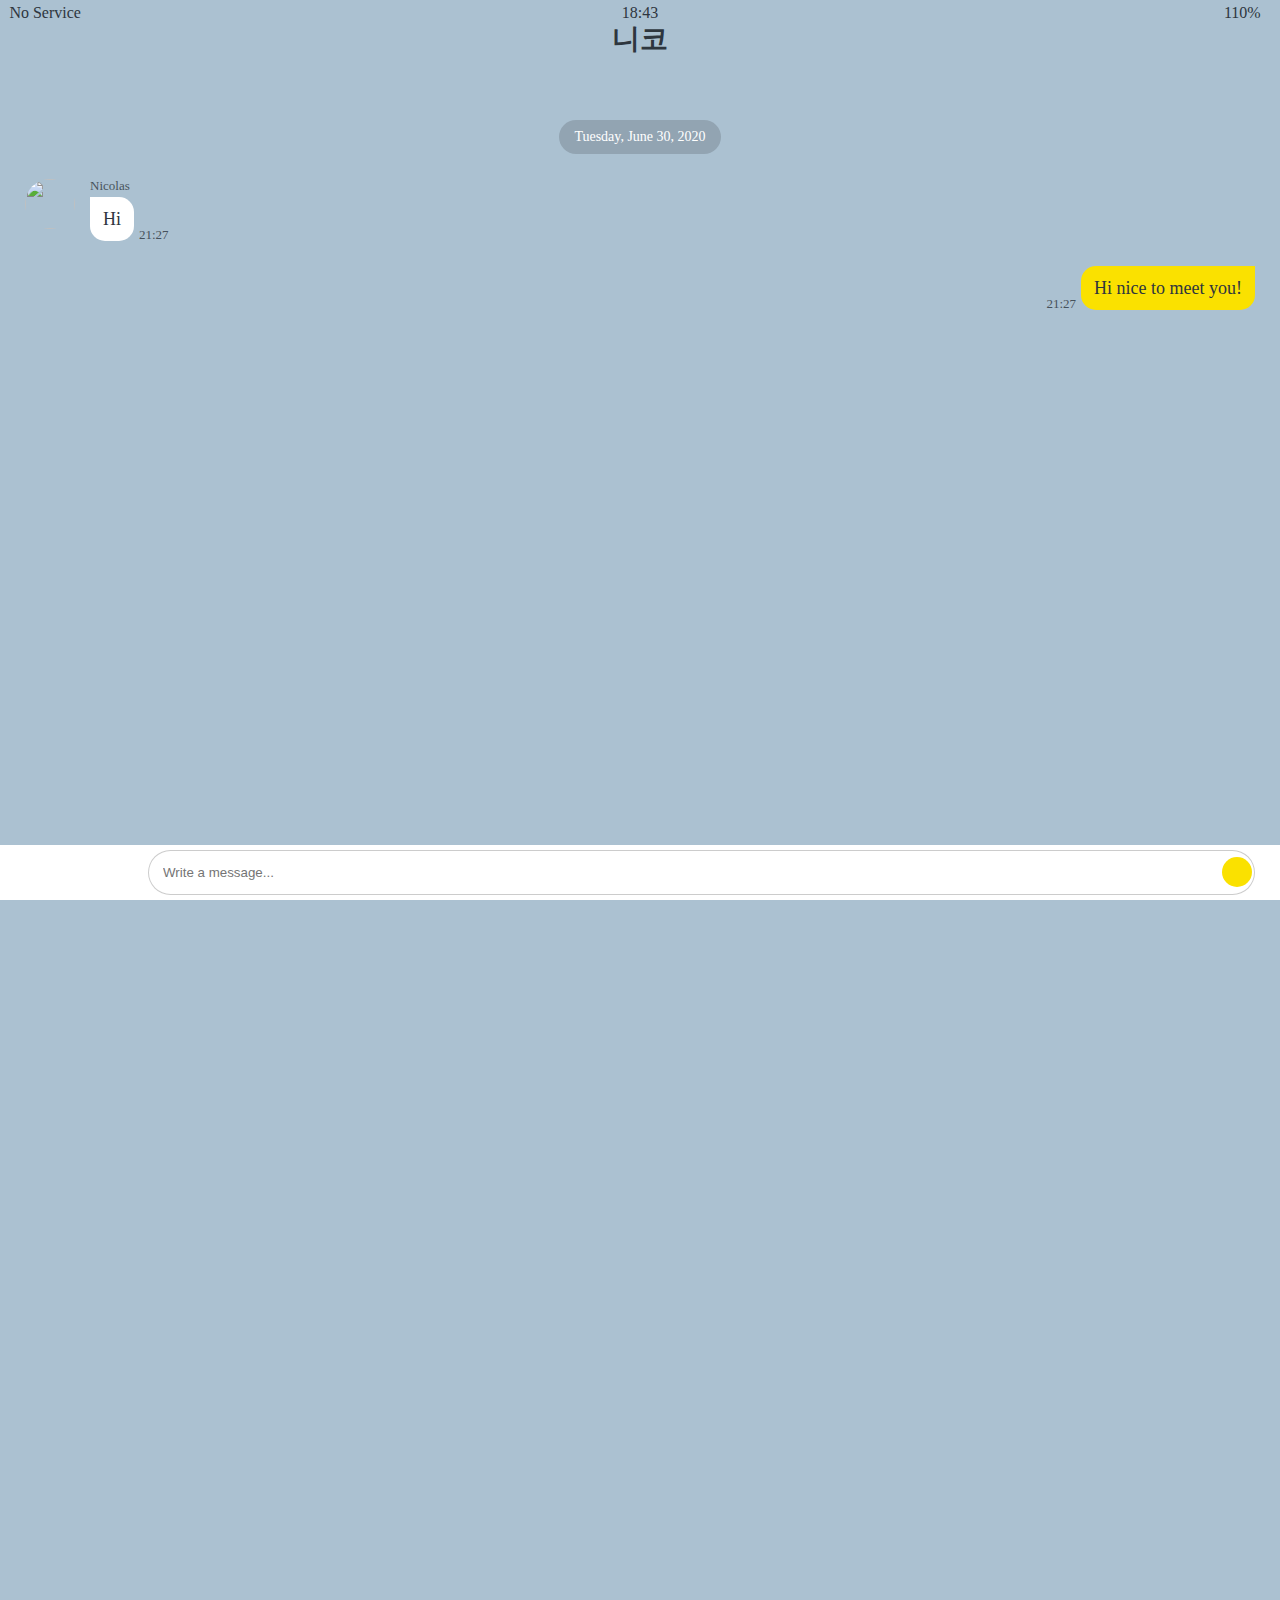
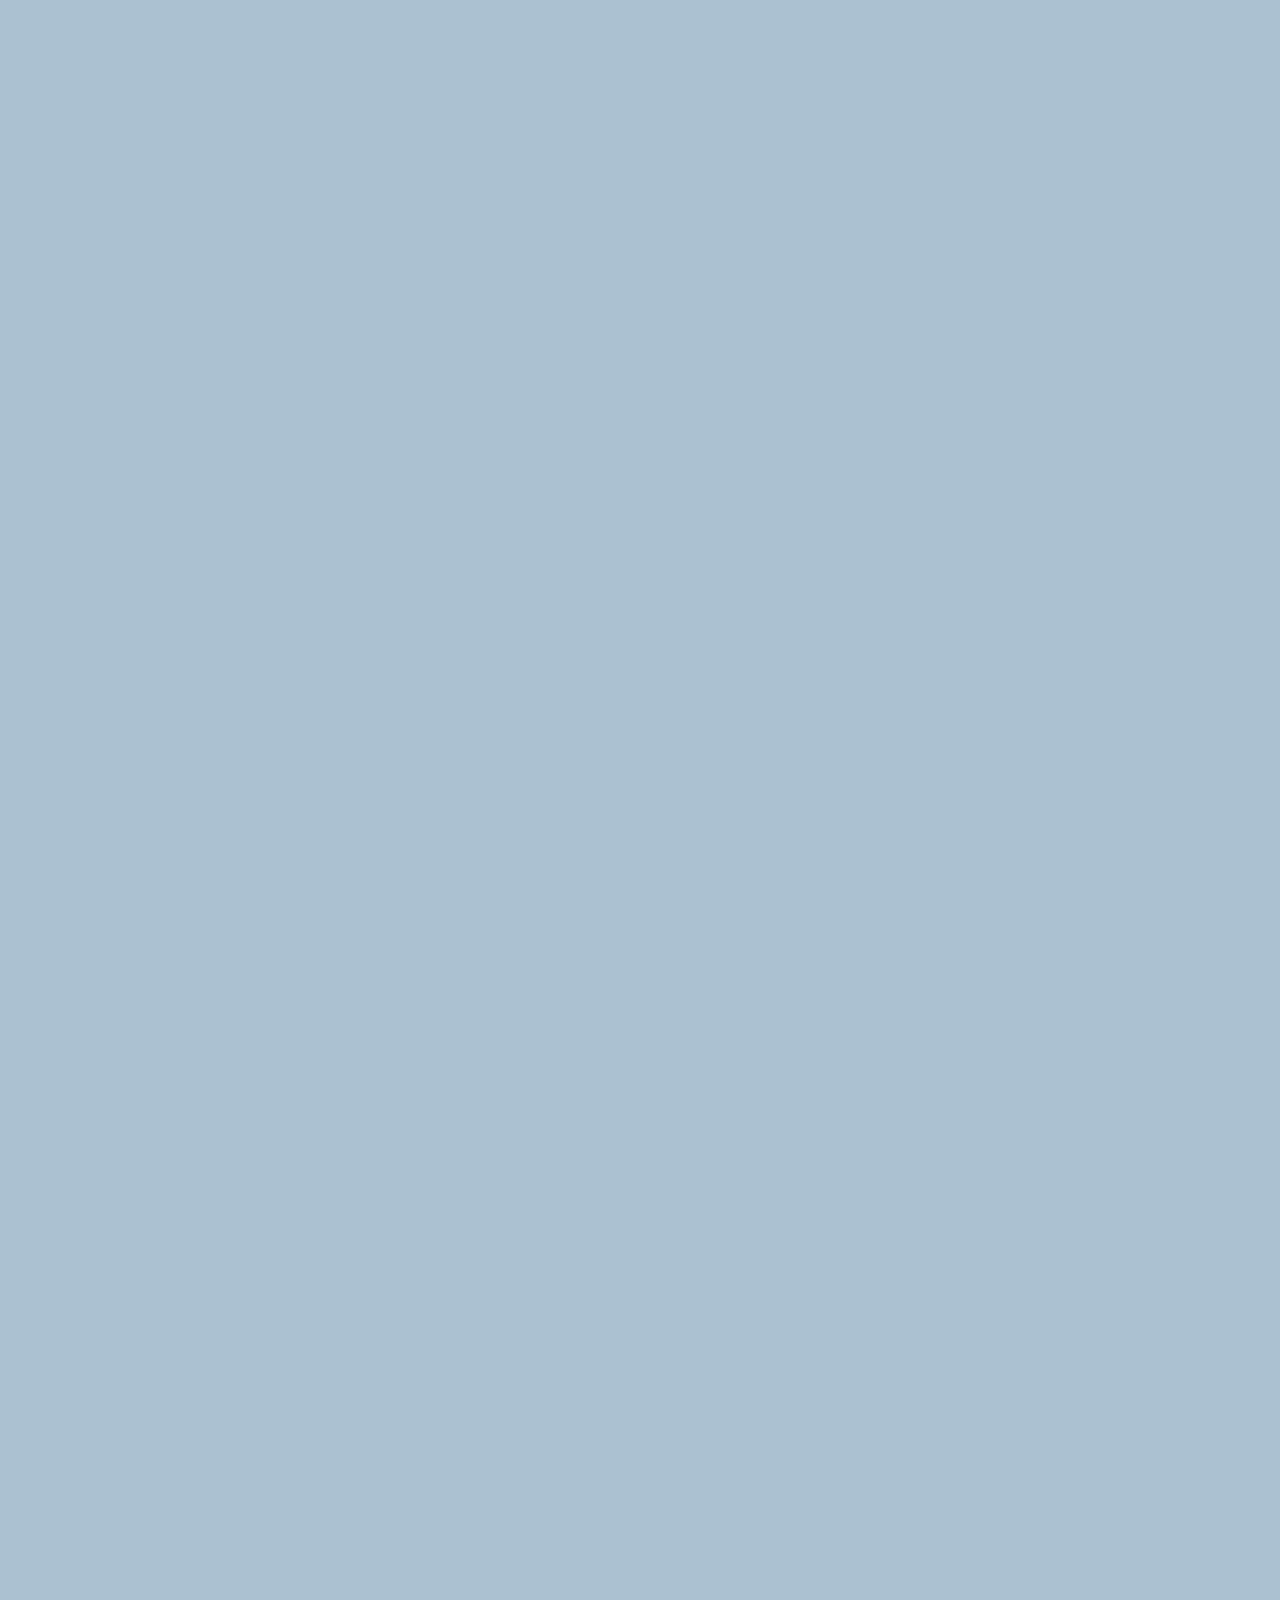
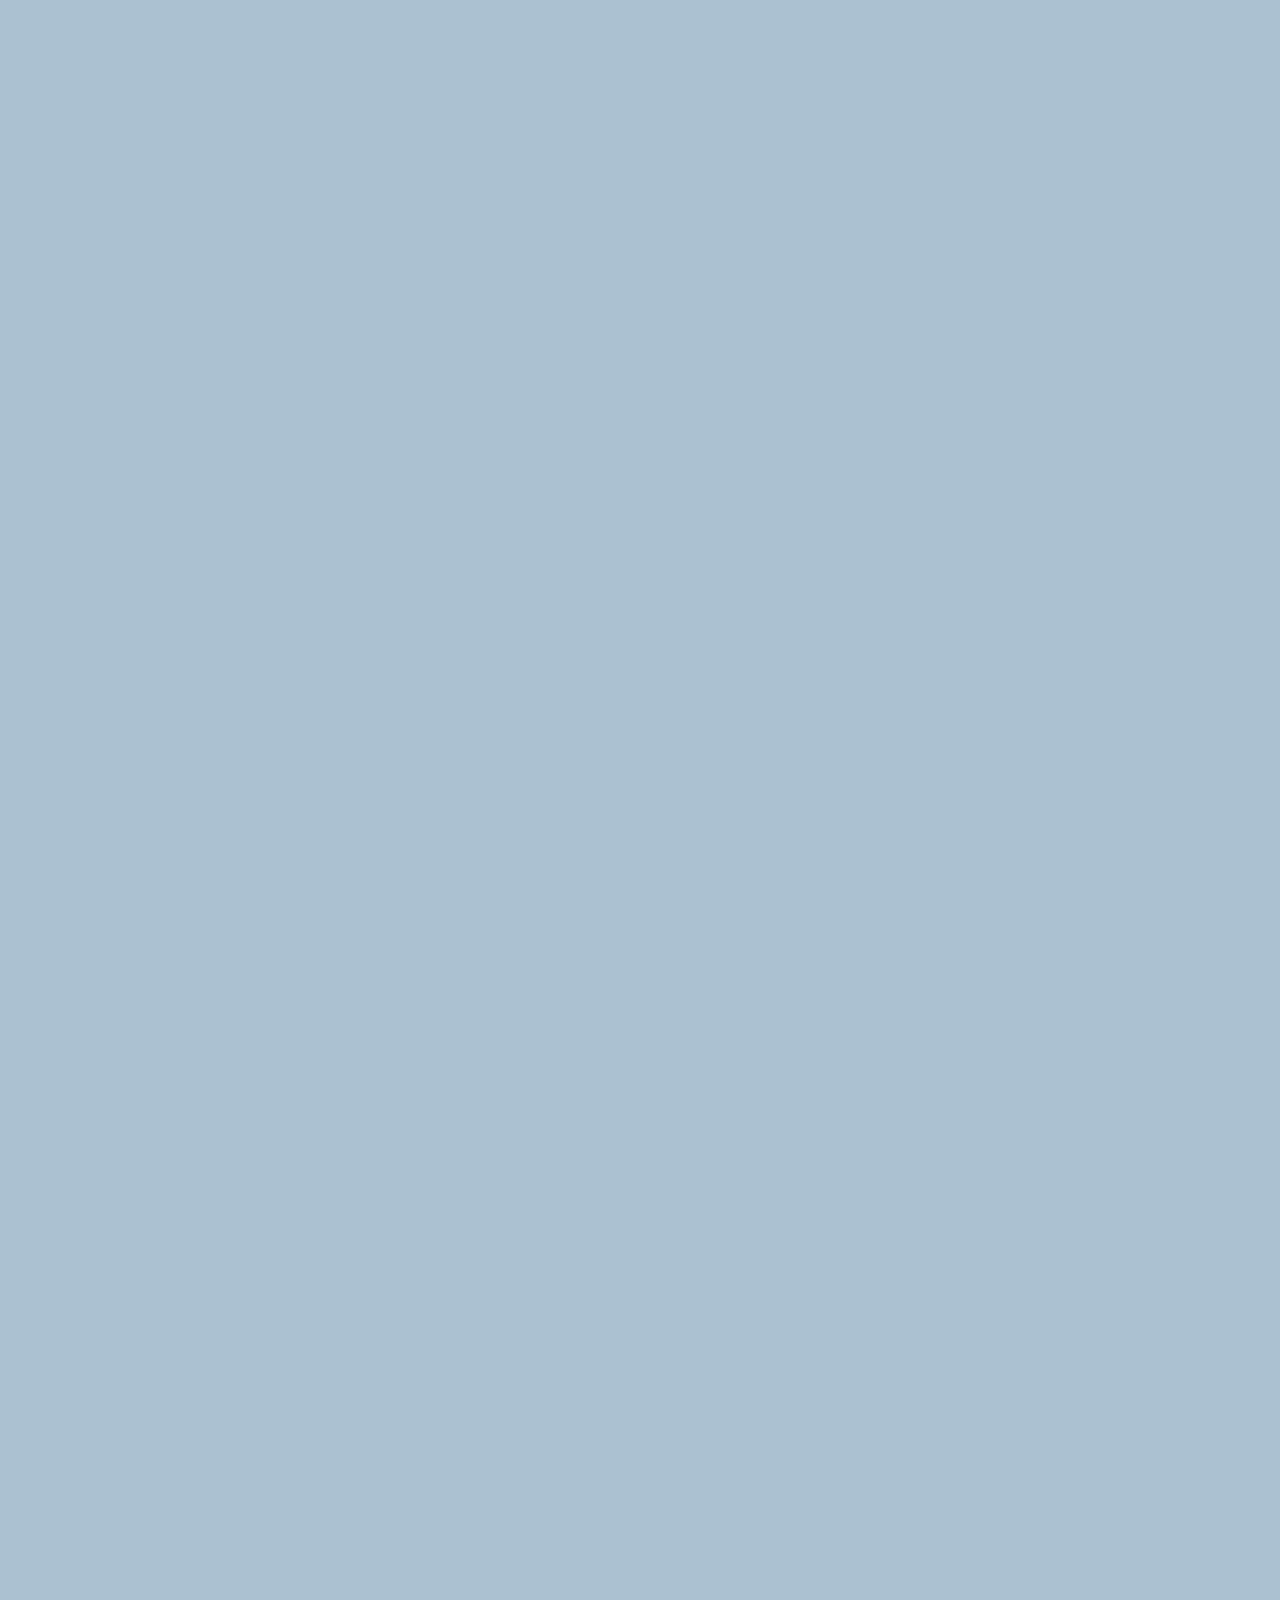
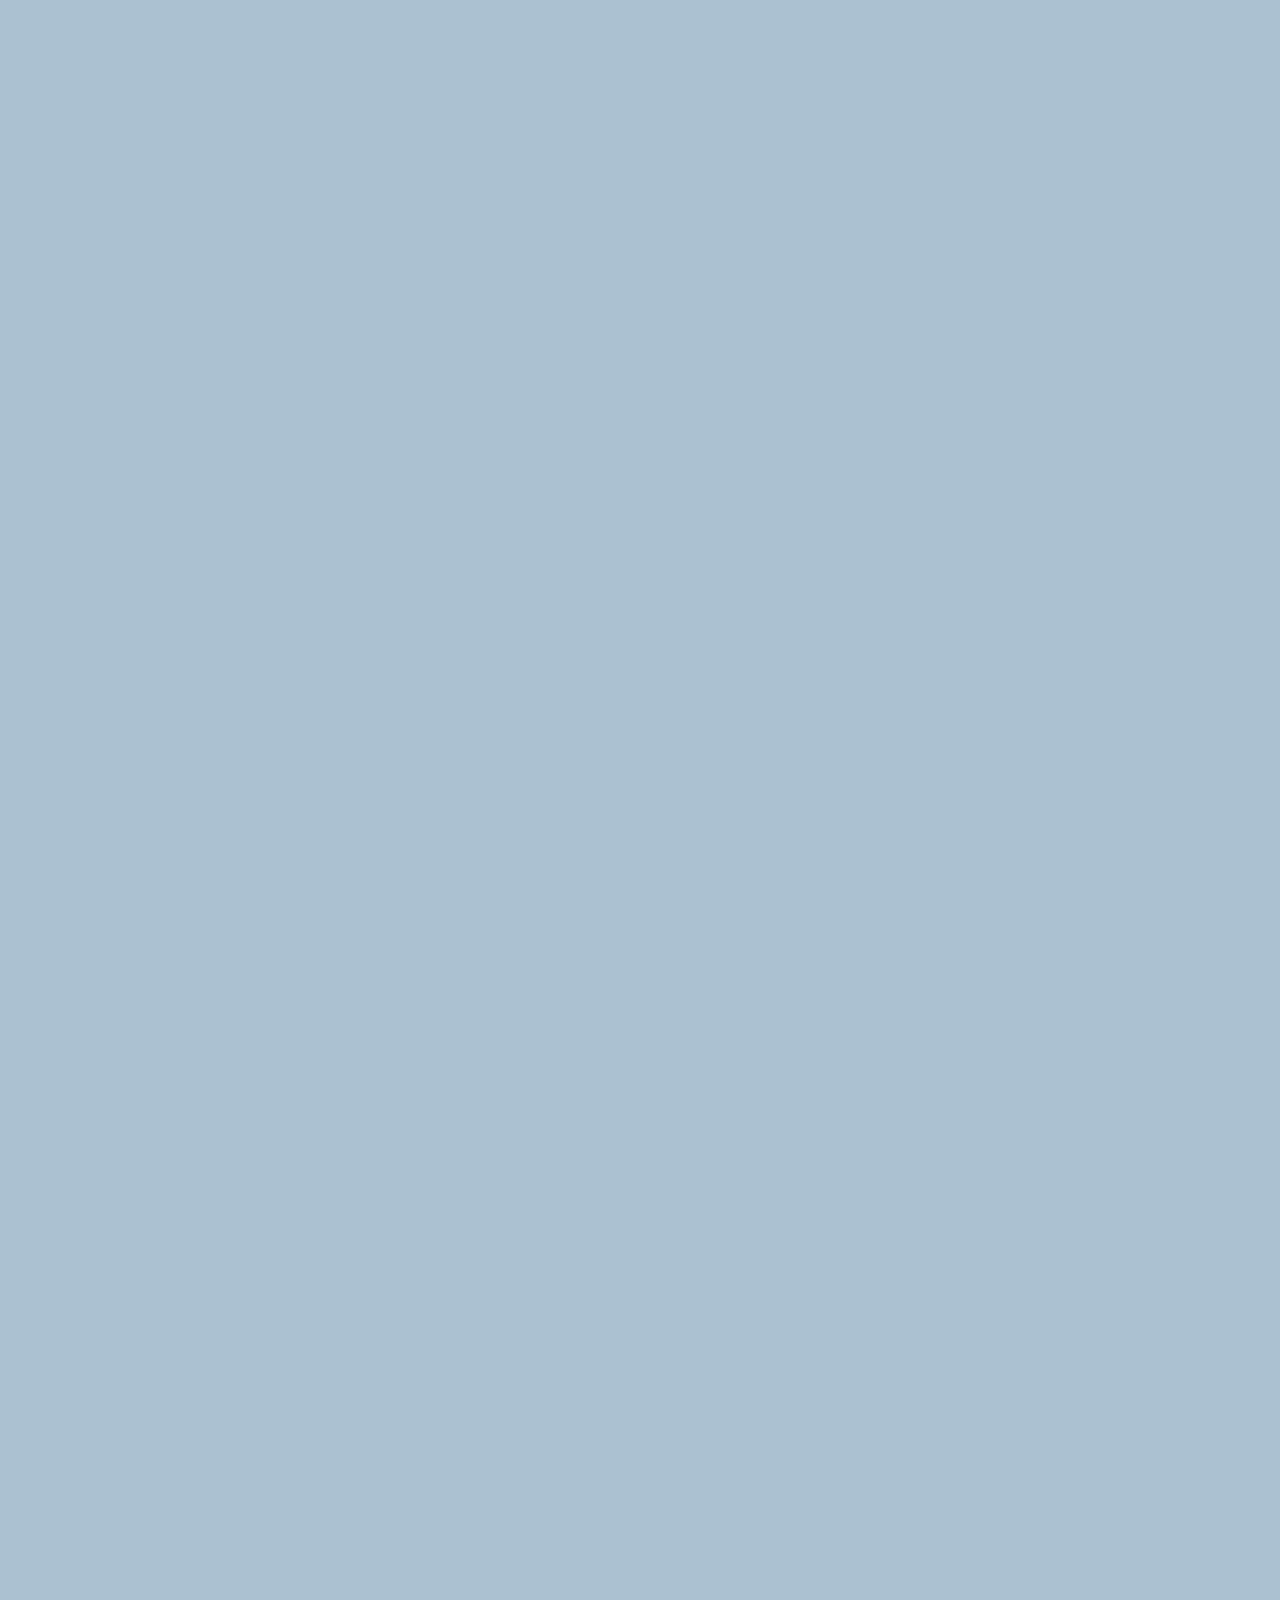
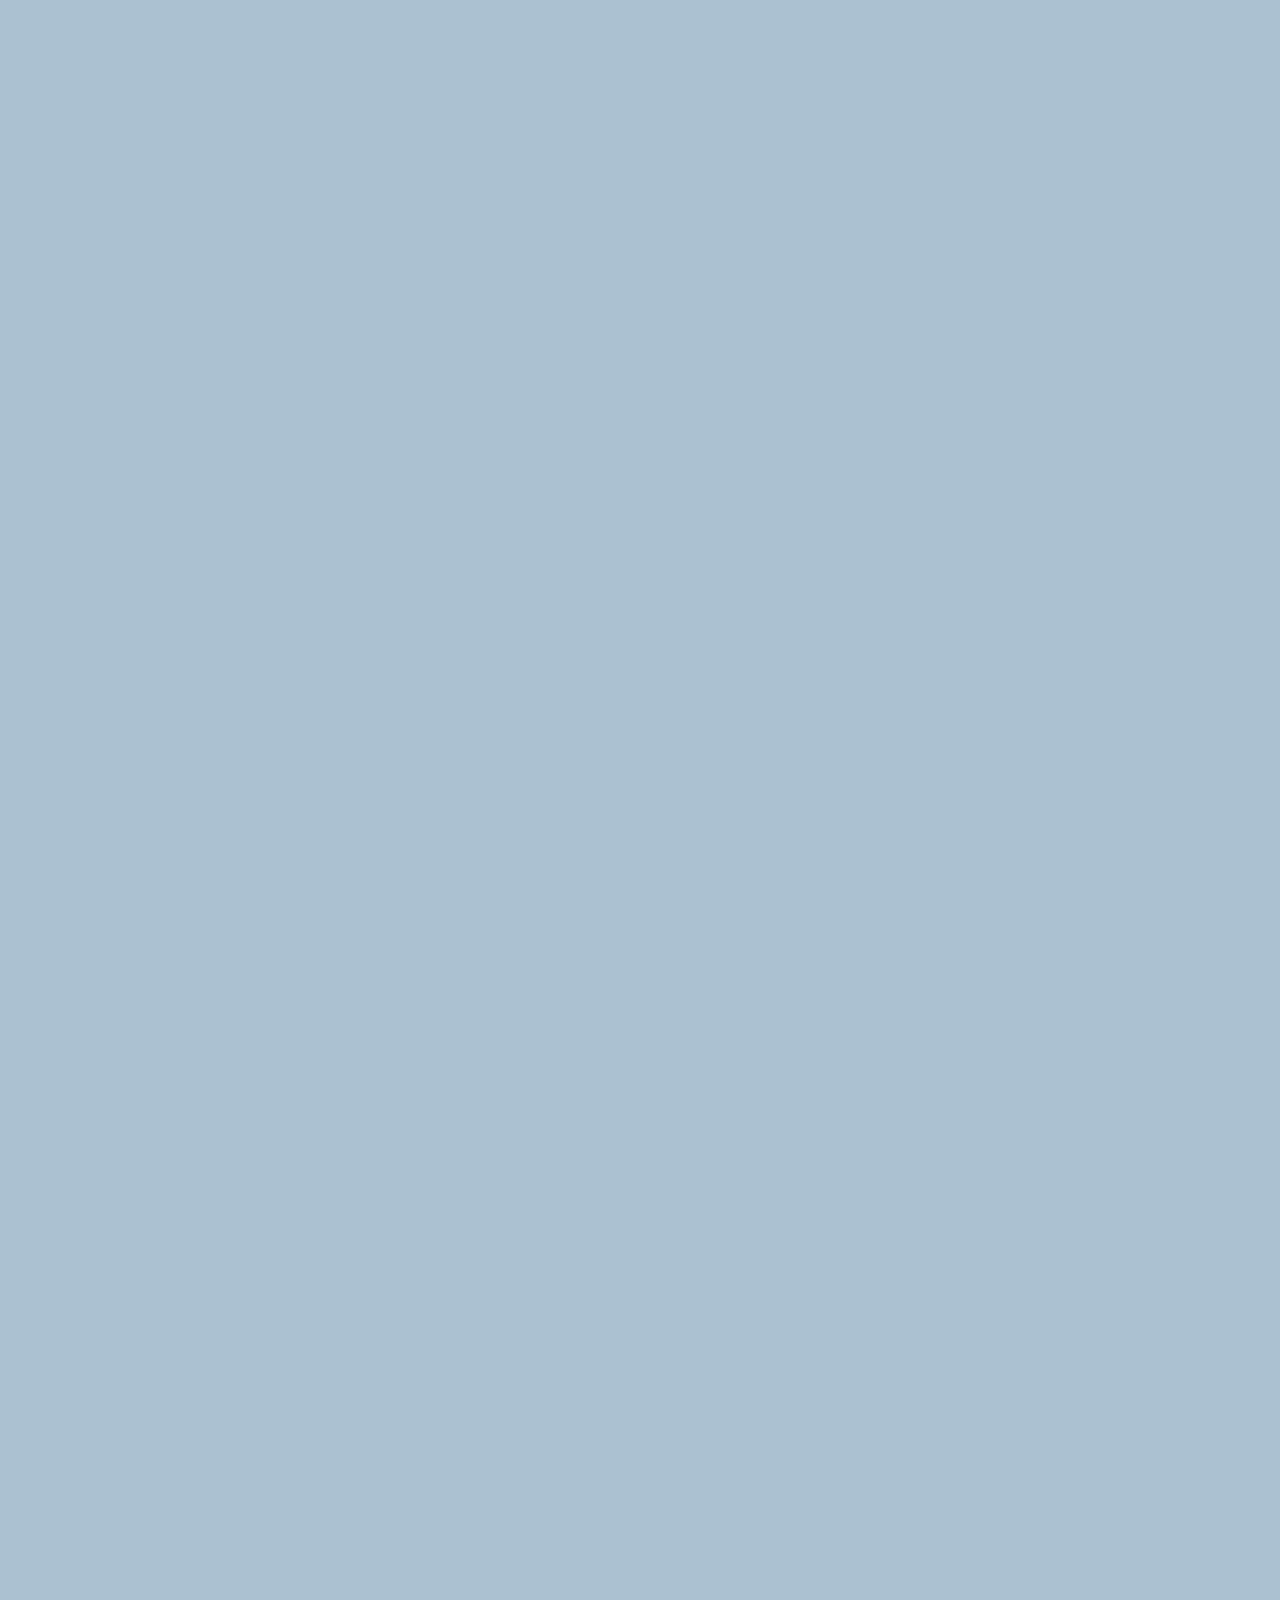
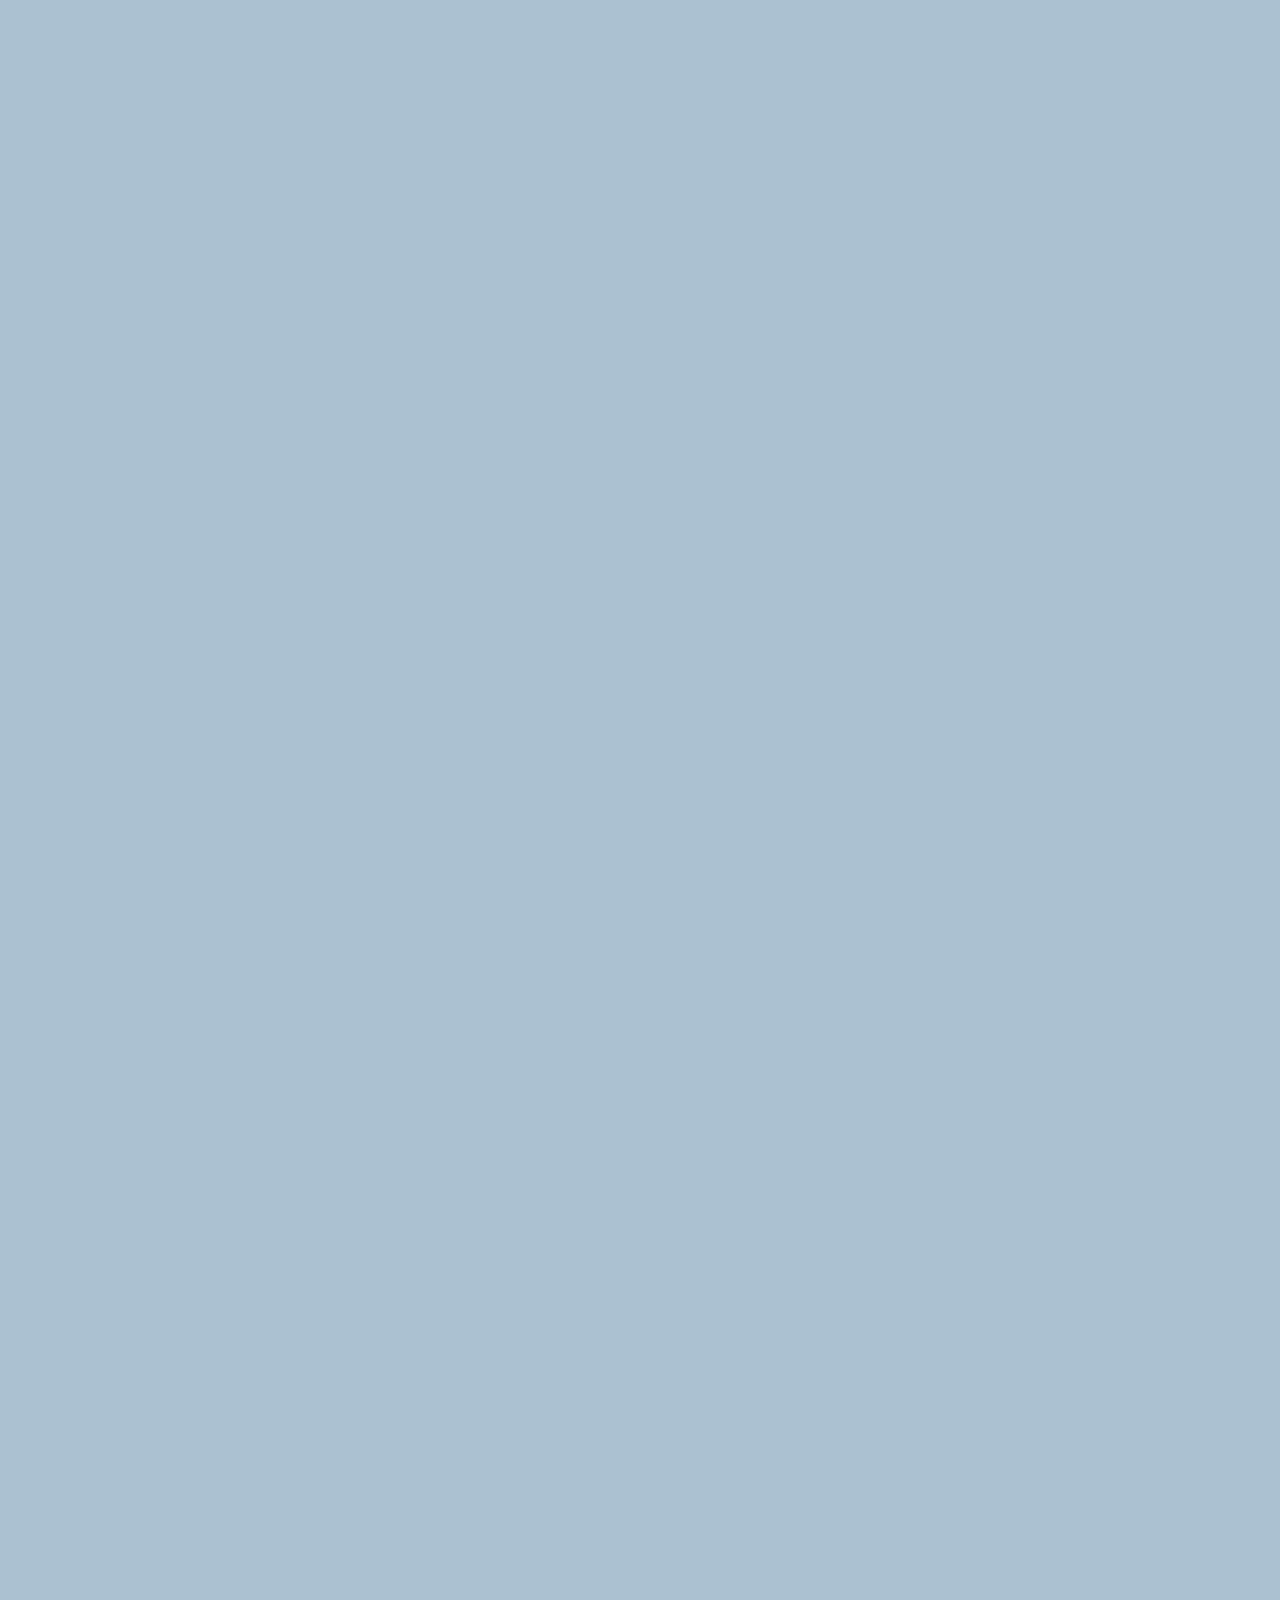
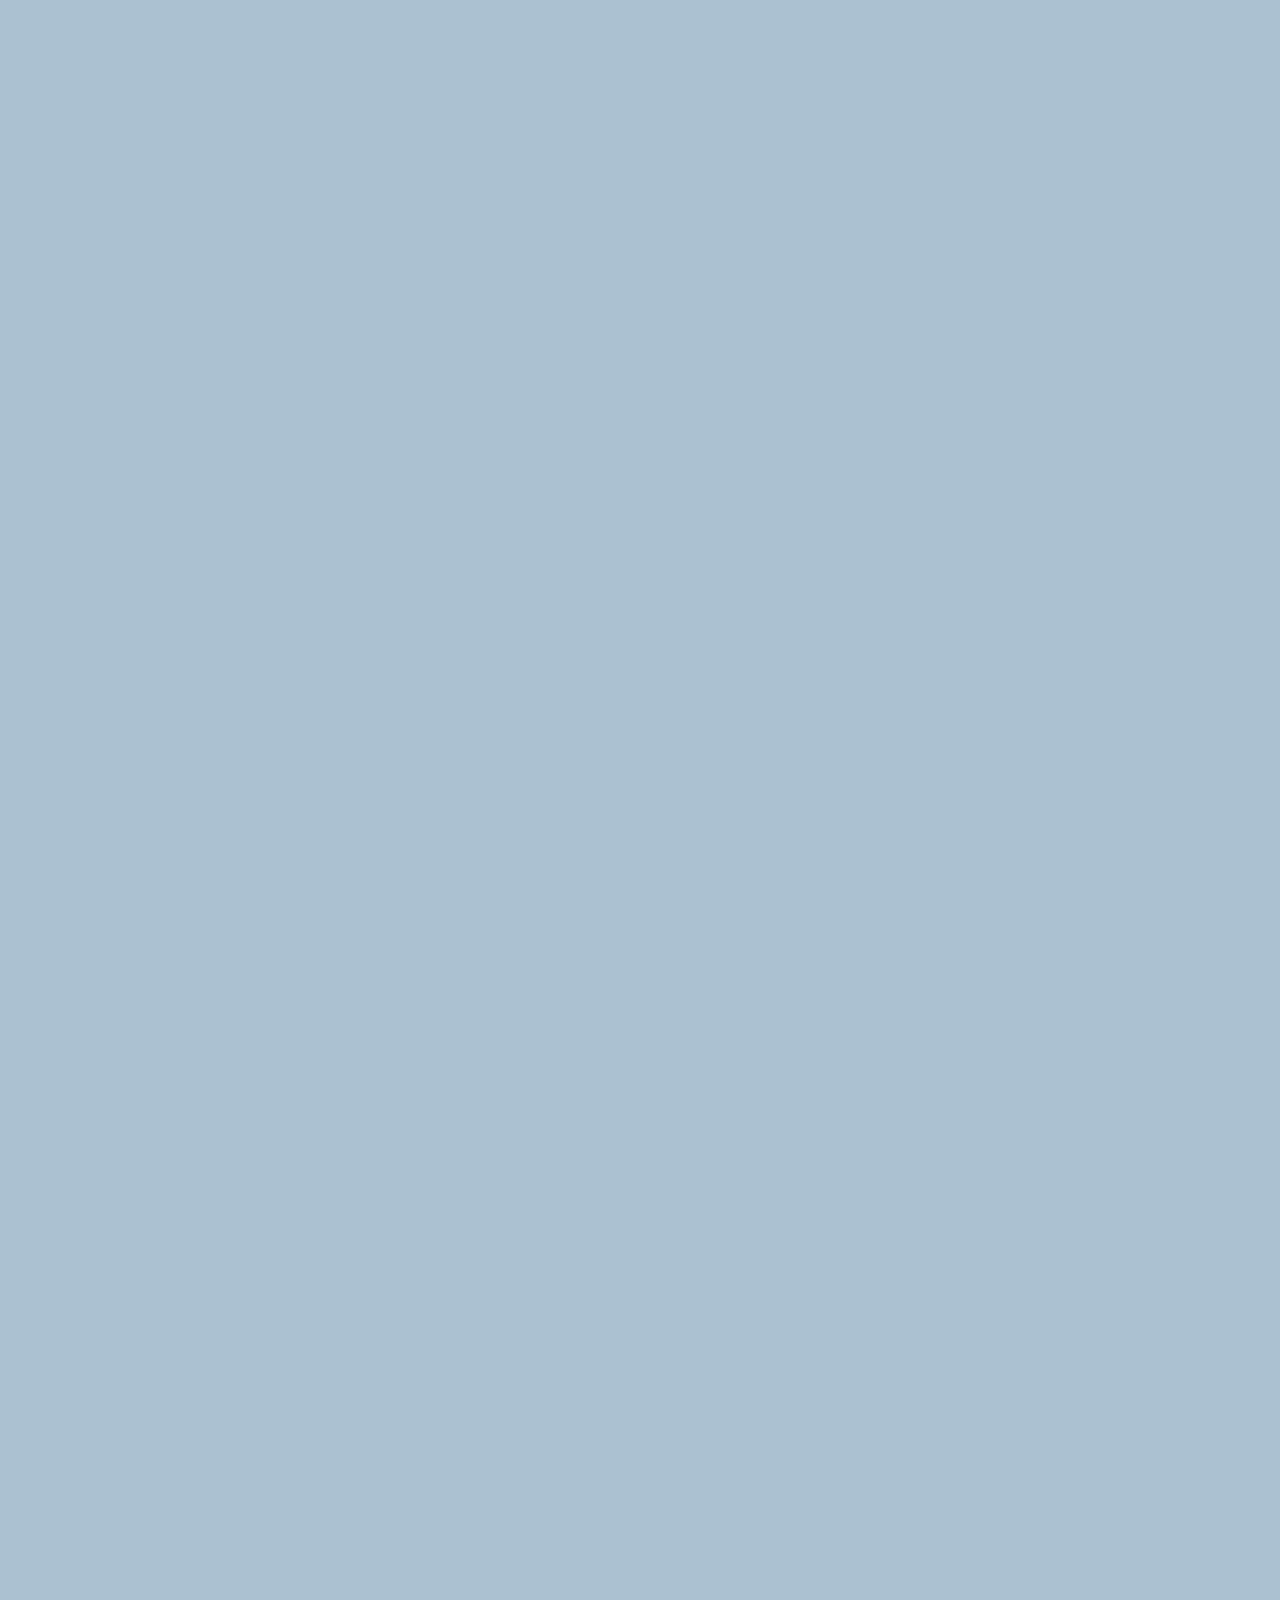
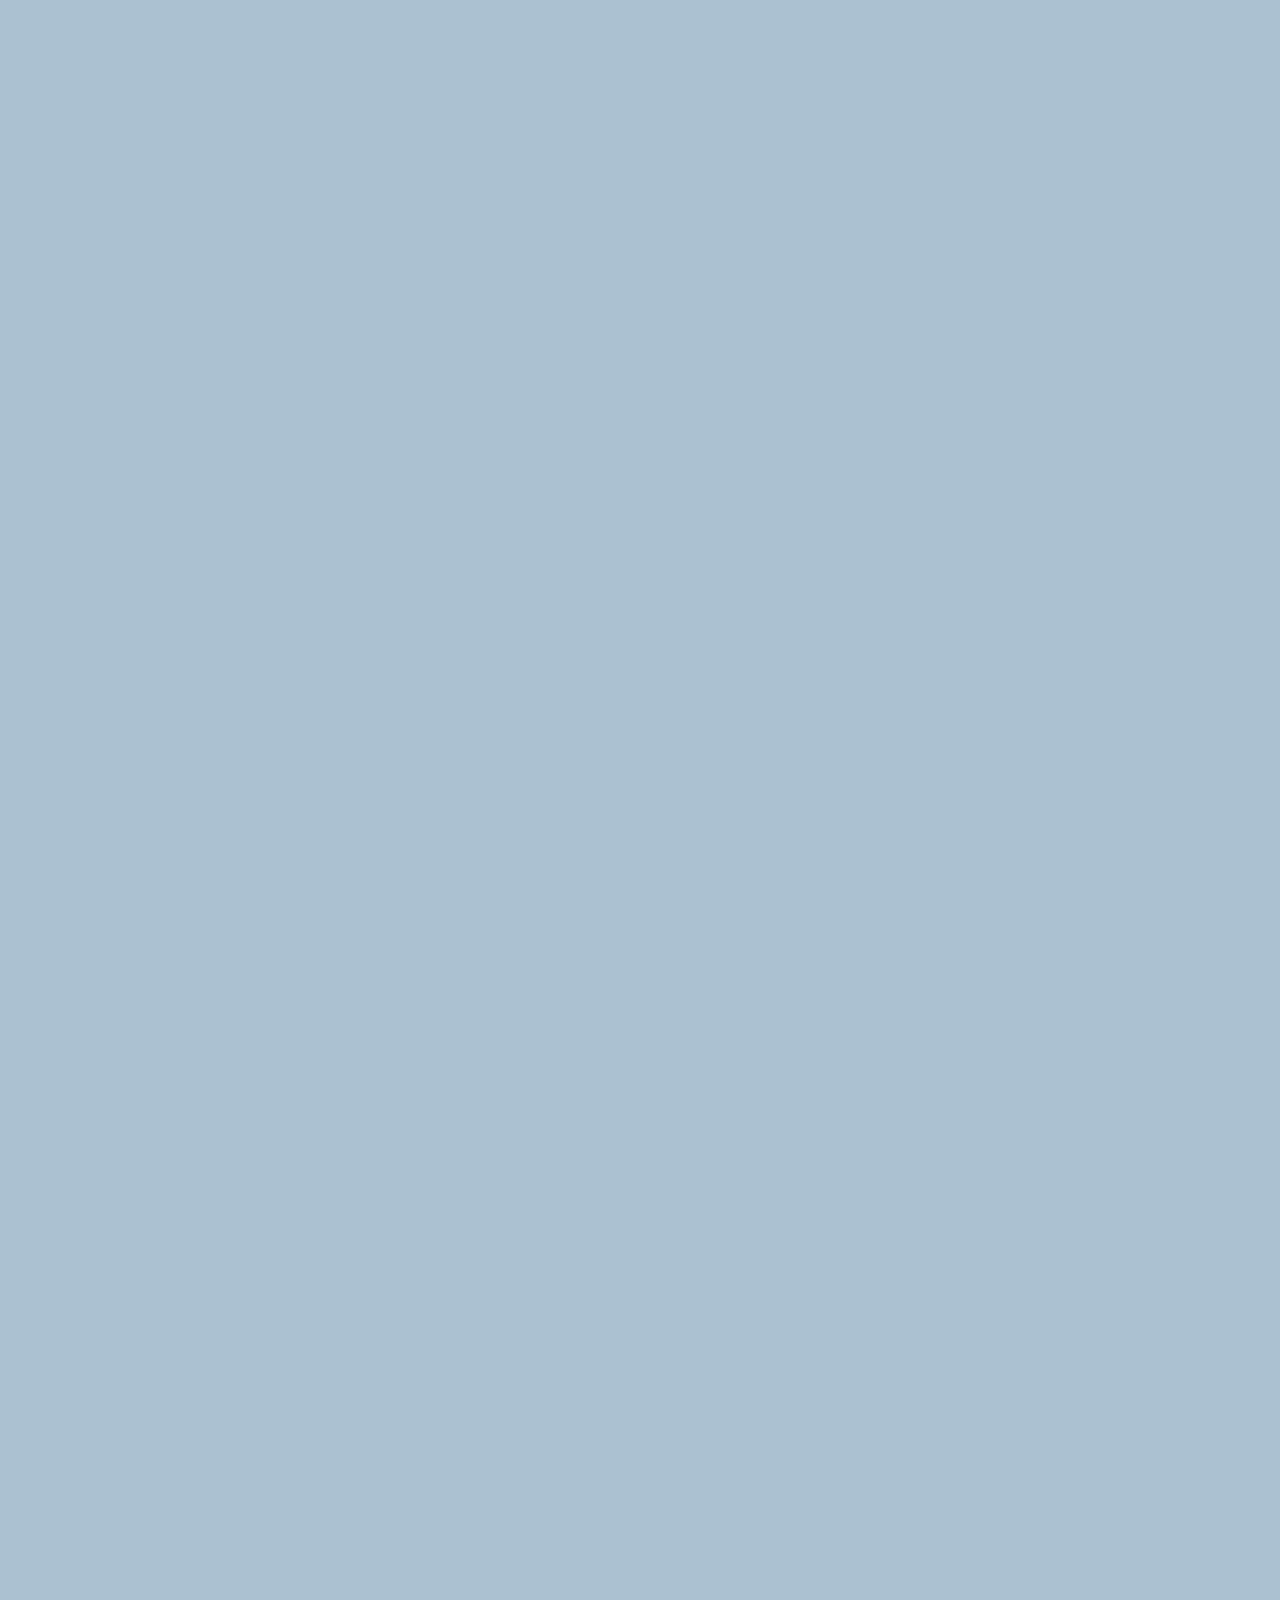
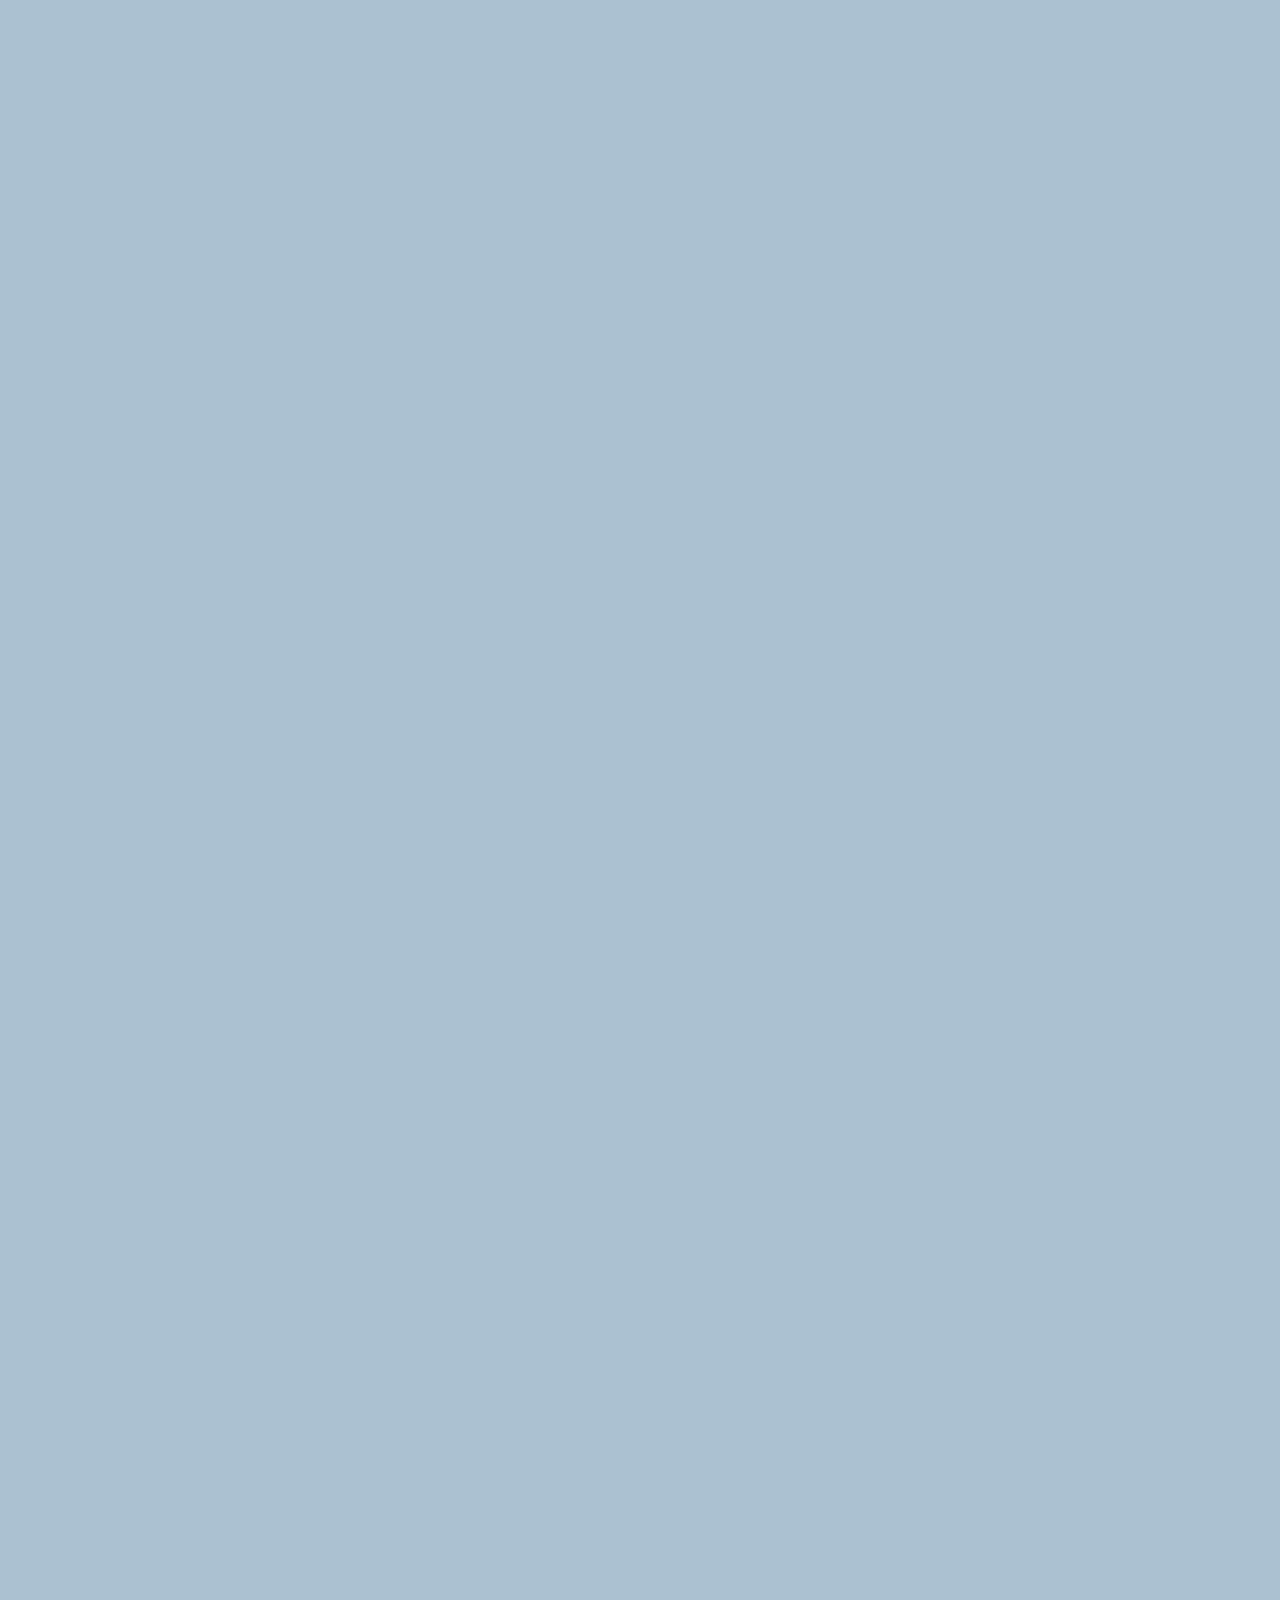
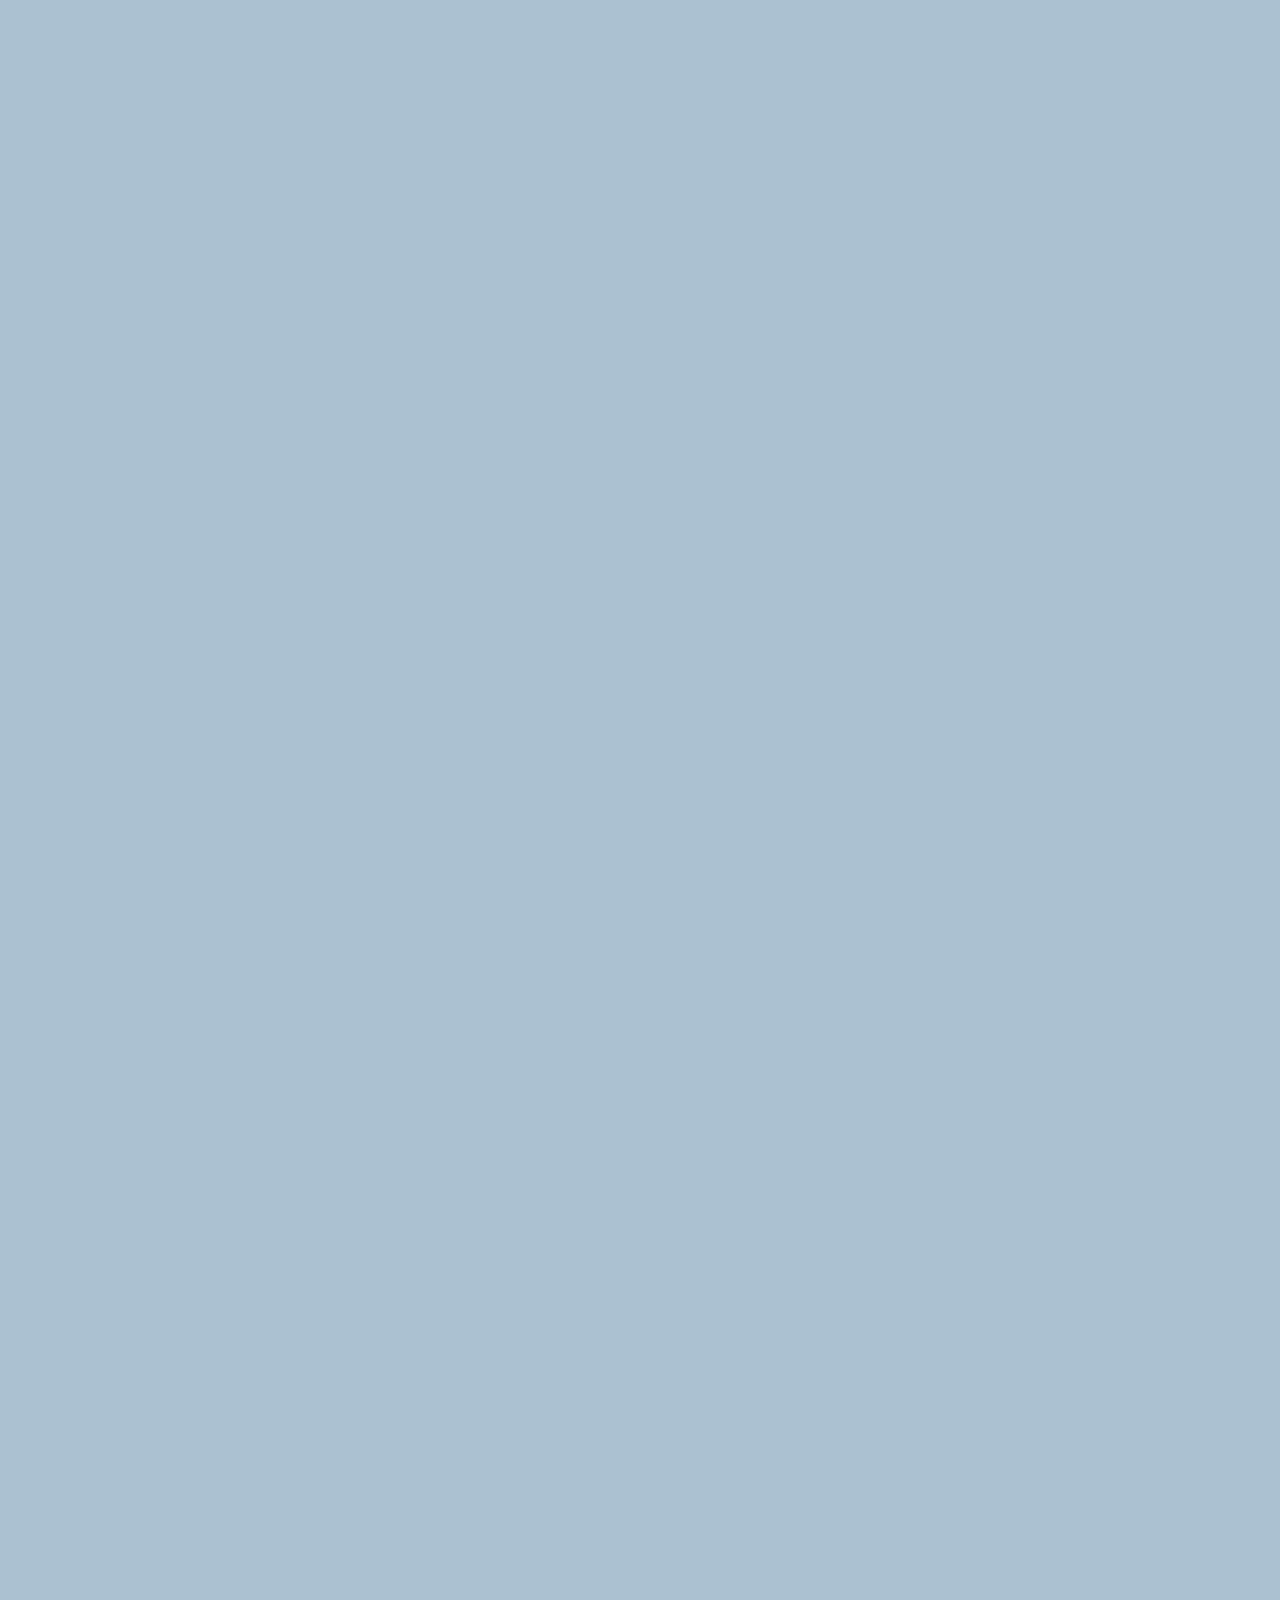
==== chat.html @ 48381365 "cloning" ====
<!DOCTYPE html>
<html lang="en">
  <head>
    <link rel="stylesheet" href="css/styles.css" />
    <meta charset="UTF-8" />
    <meta name="viewport" content="width=device-width, initial-scale=1.0" />
    <title>Chat with nico - Kokoa Clone</title>
  </head>
  <body id="chat-screen">
    <div class="status-bar">
      <div class="status-bar__column">
        <span>No Service</span>
        <i class="fas fa-wifi"></i>
      </div>
      <div class="status-bar__column">
        <span>18:43</span>
      </div>
      <div class="status-bar__column">
        <span>110%</span>
        <i class="fas fa-battery-full fa-lg"></i>
        <i class="fas fa-bolt"></i>
      </div>
    </div>

    <header class="alt-header">
      <div class="alt-header__column">
        <a href="chats.html"> <i class="fas fa-angle-left fa-3x"></i></a>
      </div>
      <div class="alt-header__column">
        <h1 class="alt-header__title">니코</h1>
      </div>
      <div class="alt-header__column">
        <span><i class="fas fa-search fa-lg"></i></span>
        <span><i class="fas fa-bars fa-lg"></i></span>
      </div>
    </header>

    <main class="main-screen main-chat">
      <div class="chat__timestamp">Tuesday, June 30, 2020</div>

      <div class="message-row">
        <img src="https://avatars3.githubusercontent.com/u/3612017" />
        <div class="message-row__content">
          <span class="message__author">Nicolas</span>
          <div class="message__info">
            <span class="message_bubble">Hi</span>
            <span class="message__time">21:27</span>
          </div>
        </div>
      </div>

      <div class="message-row message-row--own">
        <div class="message-row__content">
          <div class="message__info">
            <span class="message_bubble">Hi nice to meet you!</span>
            <span class="message__time">21:27</span>
          </div>
        </div>
      </div>
    </main>
    <form class="reply">
      <div class="reply__column">
        <i class="far fa-plus-square ga-lg"></i>
      </div>
      <div class="reply__column">
        <input type="text" placeholder="Write a message..." />
        <i class="far fa-smile-wink fa-lg"></i>
        <button><i class="fas fa-arrow-up"></i></button>
      </div>
    </form>

    <script
      src="https://kit.fontawesome.com/45a9c1808e.js"
      crossorigin="anonymous"
    ></script>
  </body>
</html>
---- css/styles.css ----
@import url('https://fonts.googleapis.com/css2?family=Open+Sans:wght@400;700&display=swap');
@import "reset.css";
@import "variables.css";

/* Components*/
@import "components/status-bar.css";
@import "components/nav-bar.css";
@import "components/screen-header.css";
@import "components/alt-screen-header.css";
@import "components/user-components.css";
@import "components/badge.css";
@import "components/icon-row.css";


/* screens*/
@import "screens/login.css";
@import "screens/friends.css";
@import "screens/find.css";
@import "screens/more.css";
@import "screens/settings.css";
@import "screens/chat.css";

body {
  color:#2e363e;
  font-family:font-family: 'Open Sans', sans-serif;
  
}
.main-screen{
  padding:0px var(--horizontal-space);
}
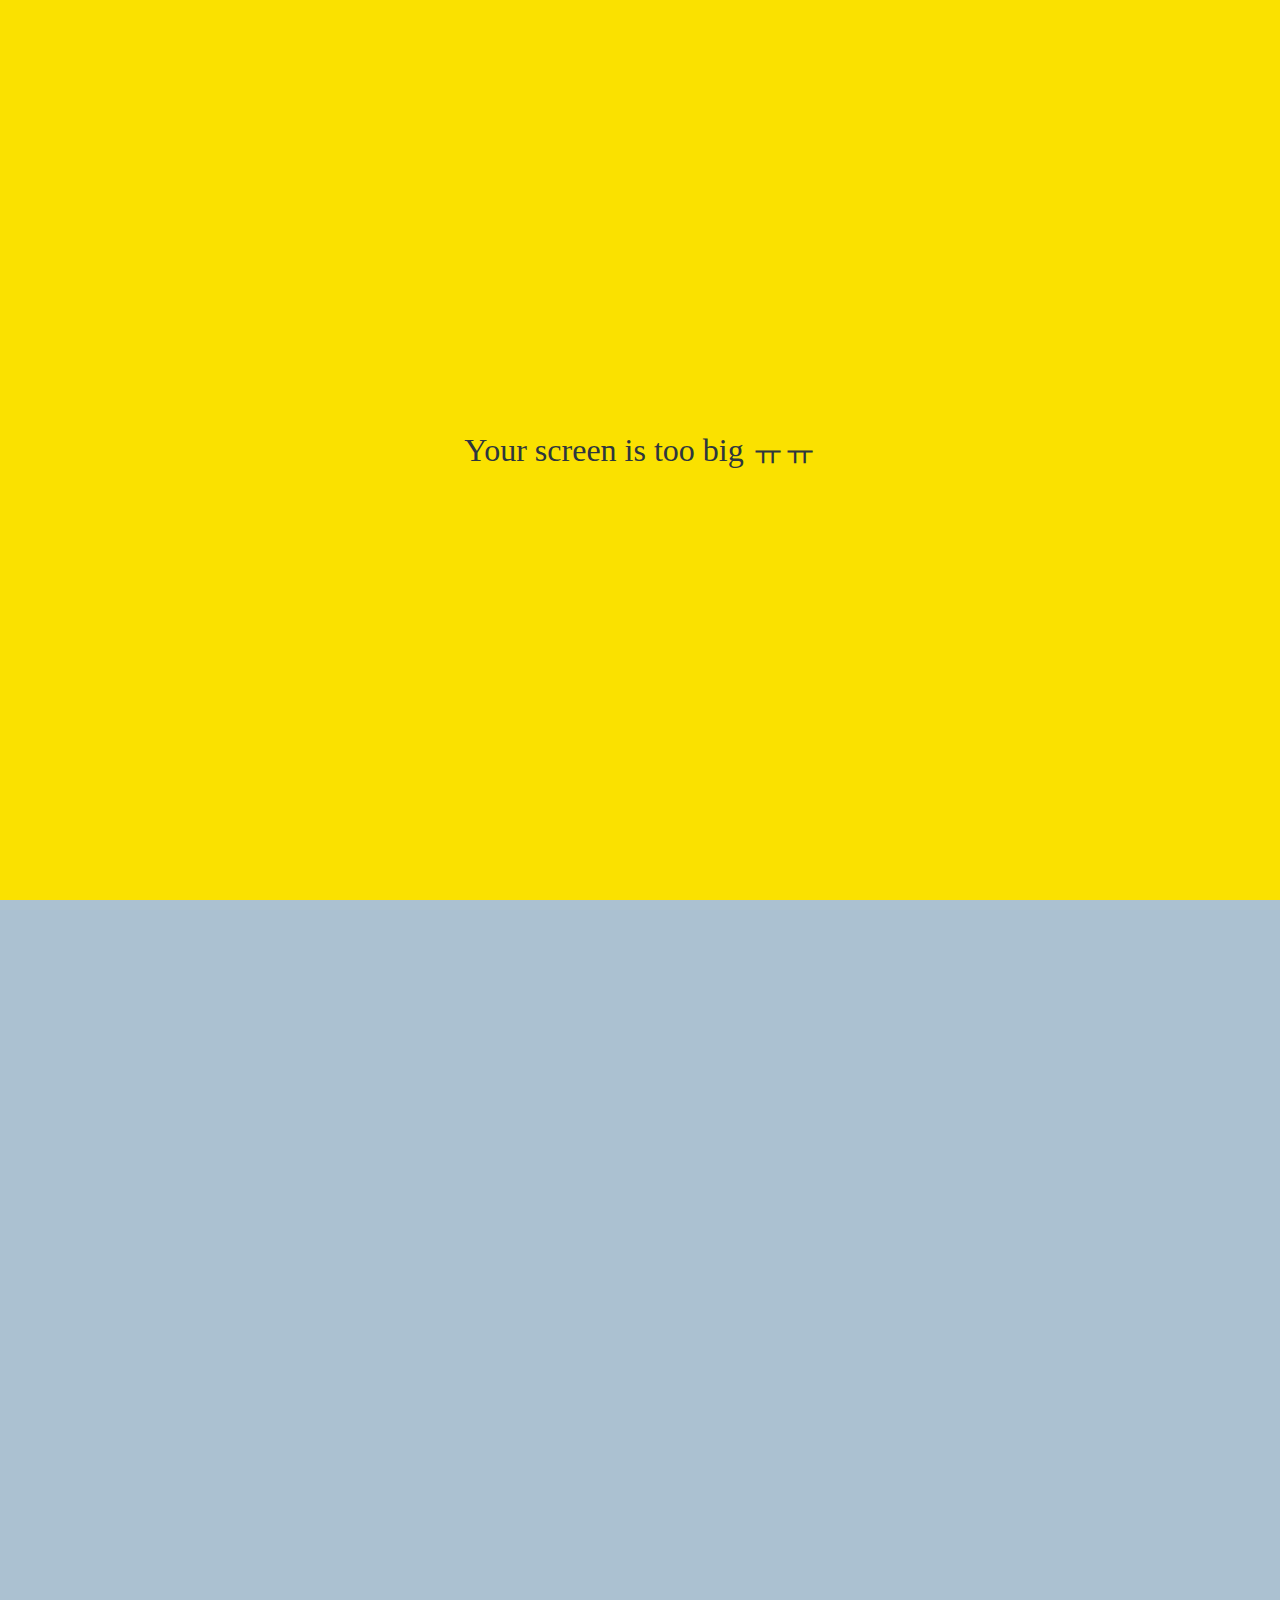
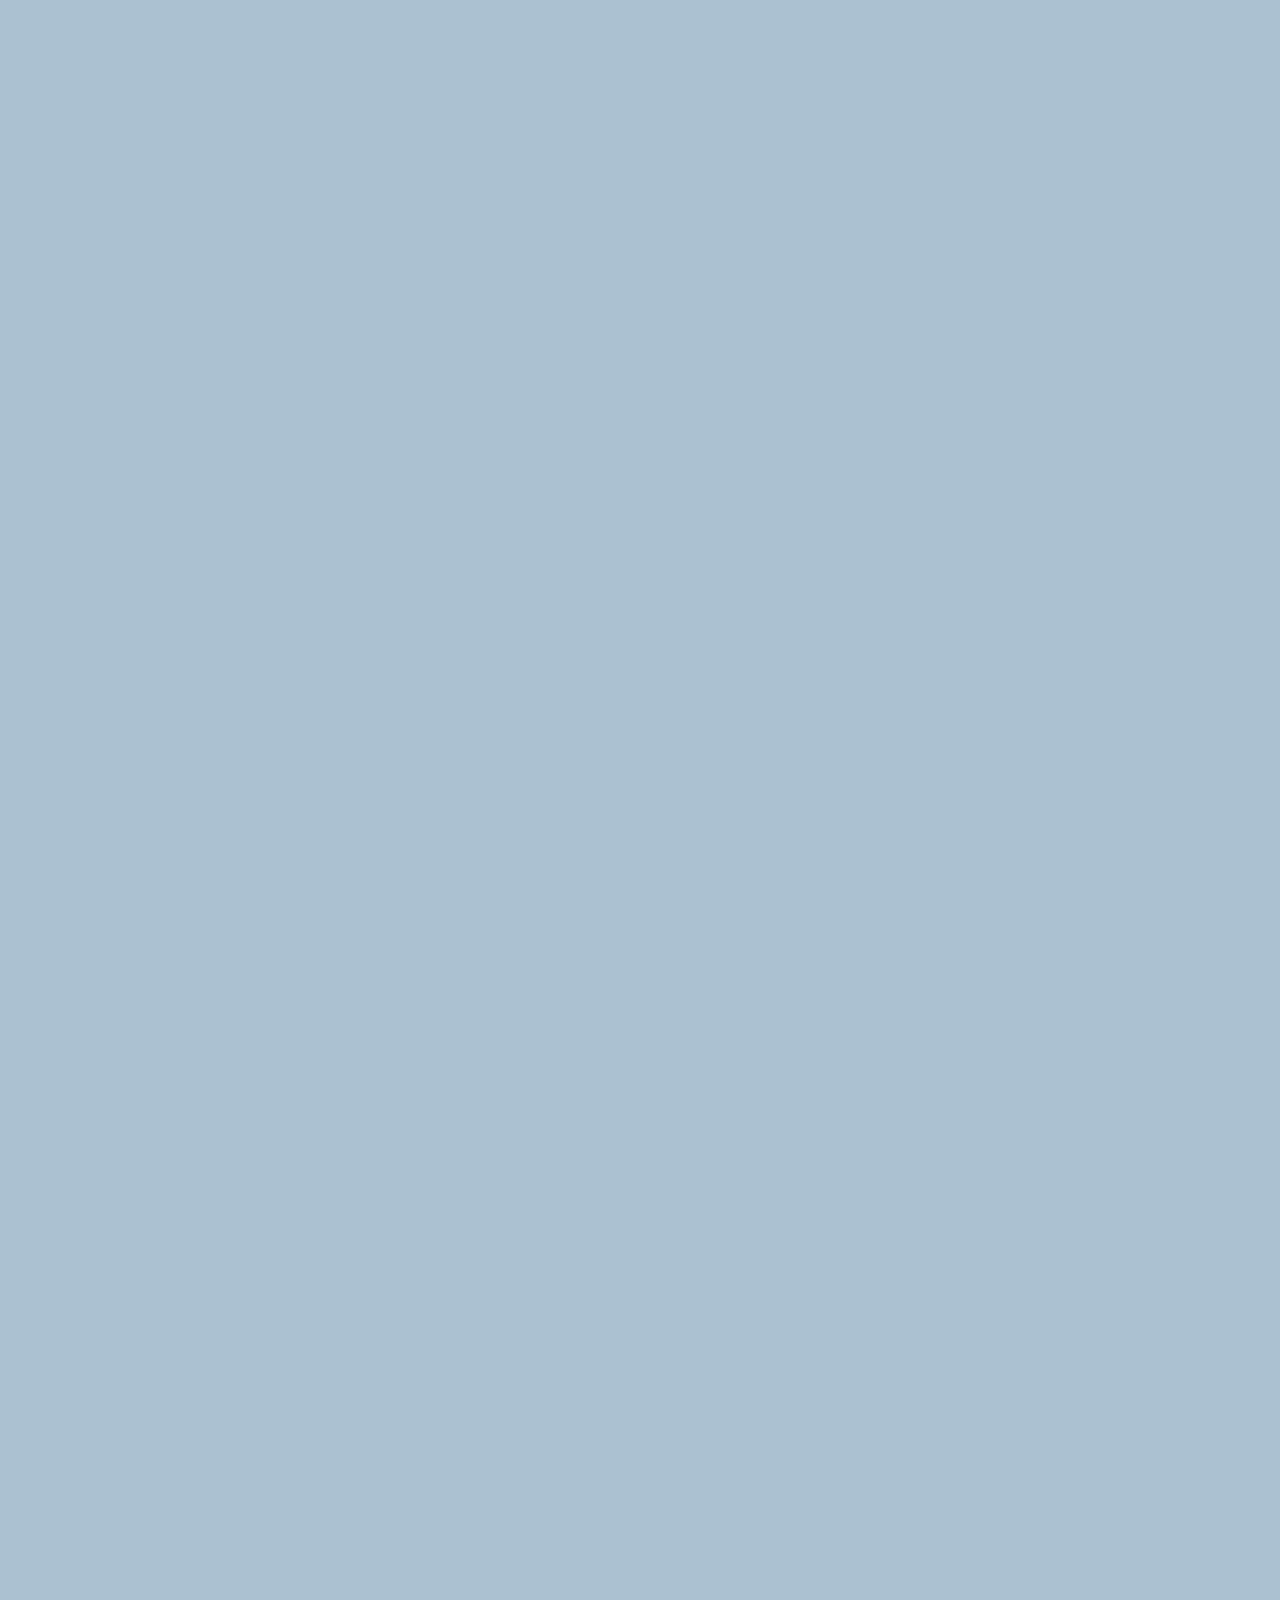
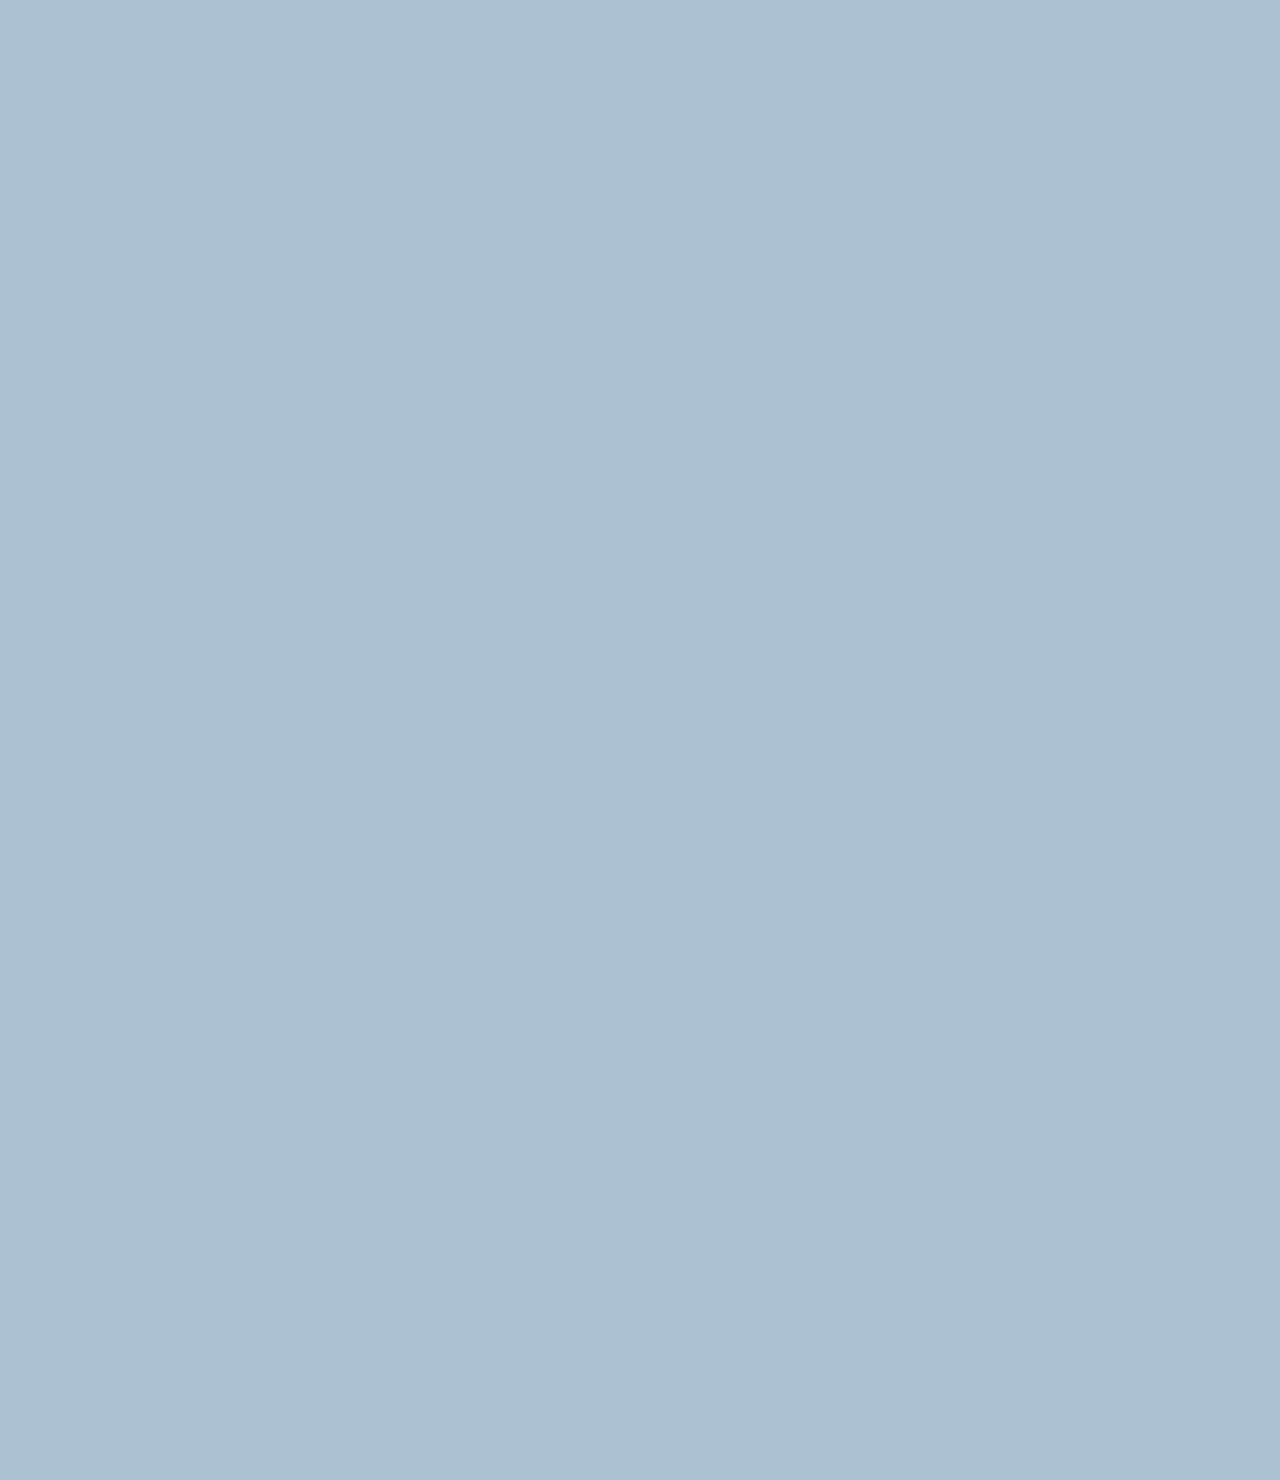
==== commit 36681f44: "master clone" ====
--- a/chat.html
+++ b/chat.html
@@ -68,6 +68,9 @@
         <button><i class="fas fa-arrow-up"></i></button>
       </div>
     </form>
+    <div id="no-mobile">
+      <span>Your screen is too big ㅠㅠ</span>
+    </div>
 
     <script
       src="https://kit.fontawesome.com/45a9c1808e.js"
--- a/css/styles.css
+++ b/css/styles.css
@@ -10,6 +10,7 @@
 @import "components/user-components.css";
 @import "components/badge.css";
 @import "components/icon-row.css";
+@import "components/no-mobile.css";
 
 
 /* screens*/
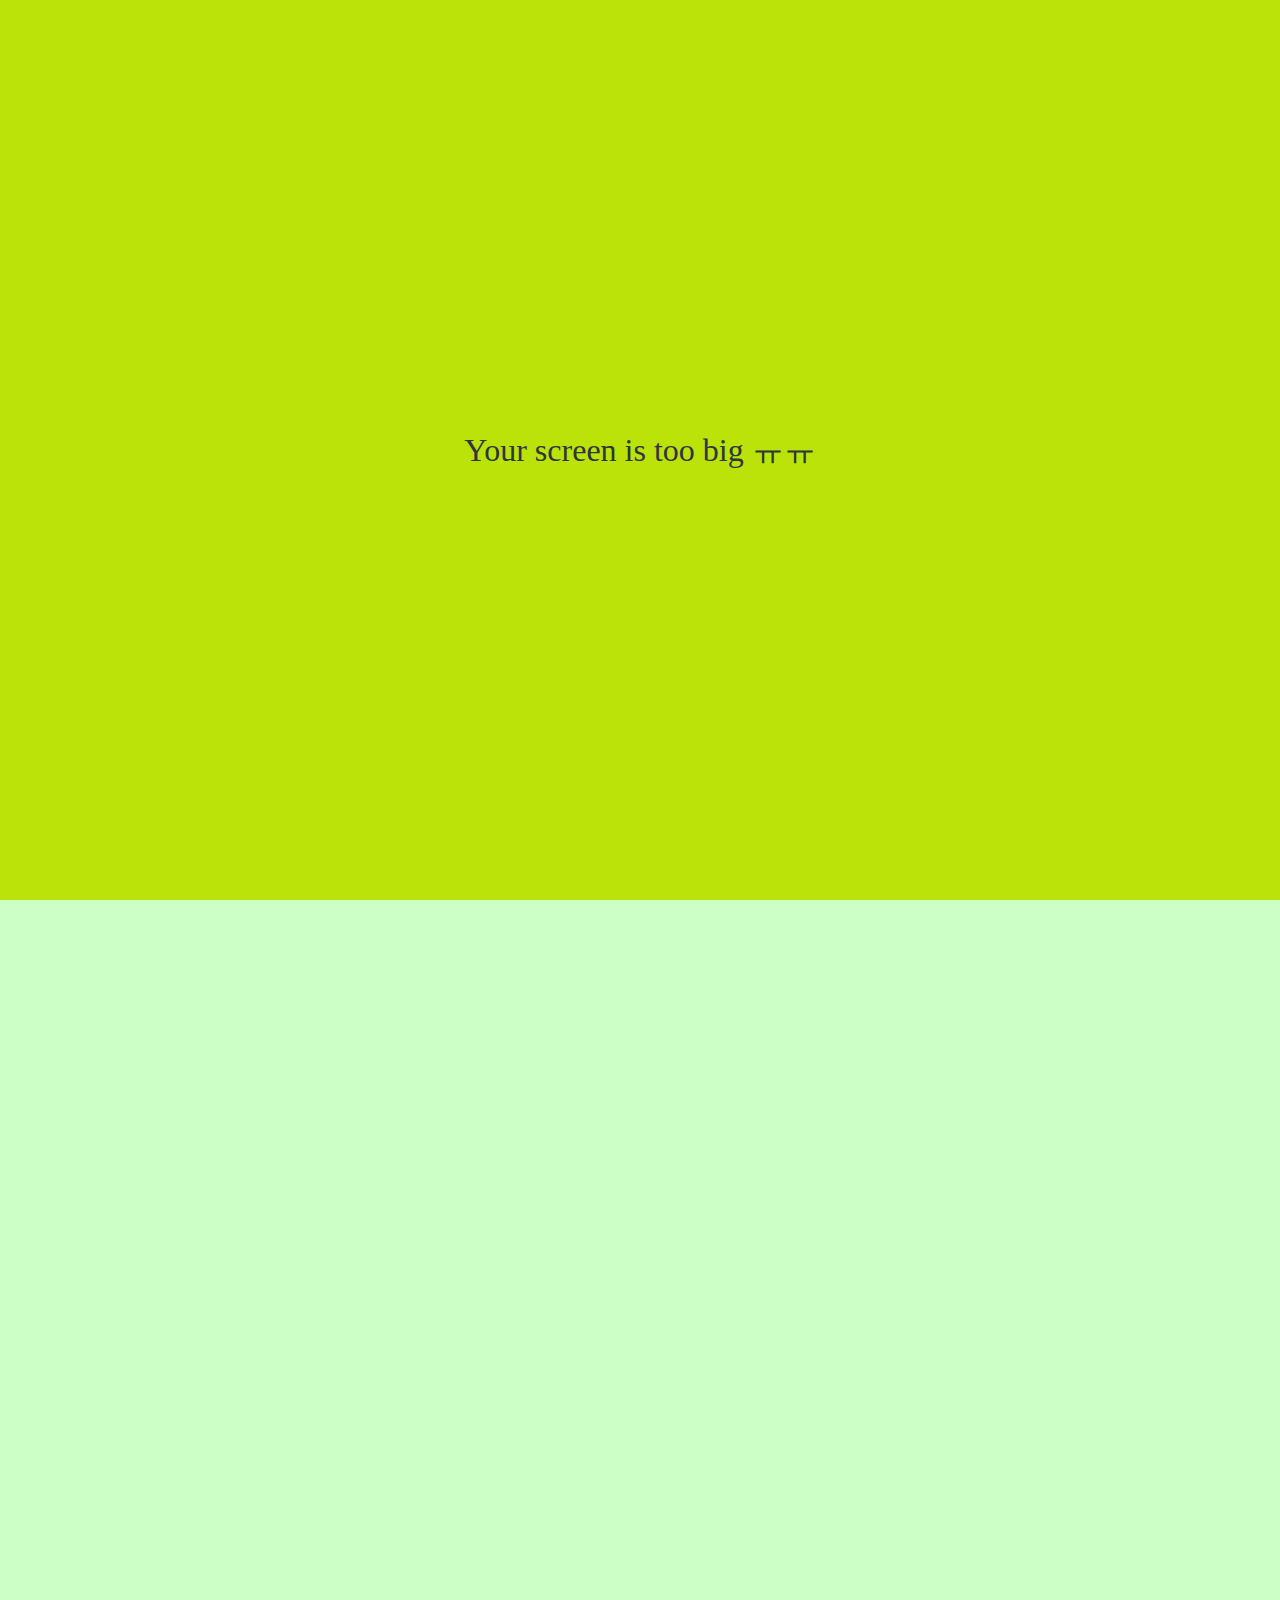
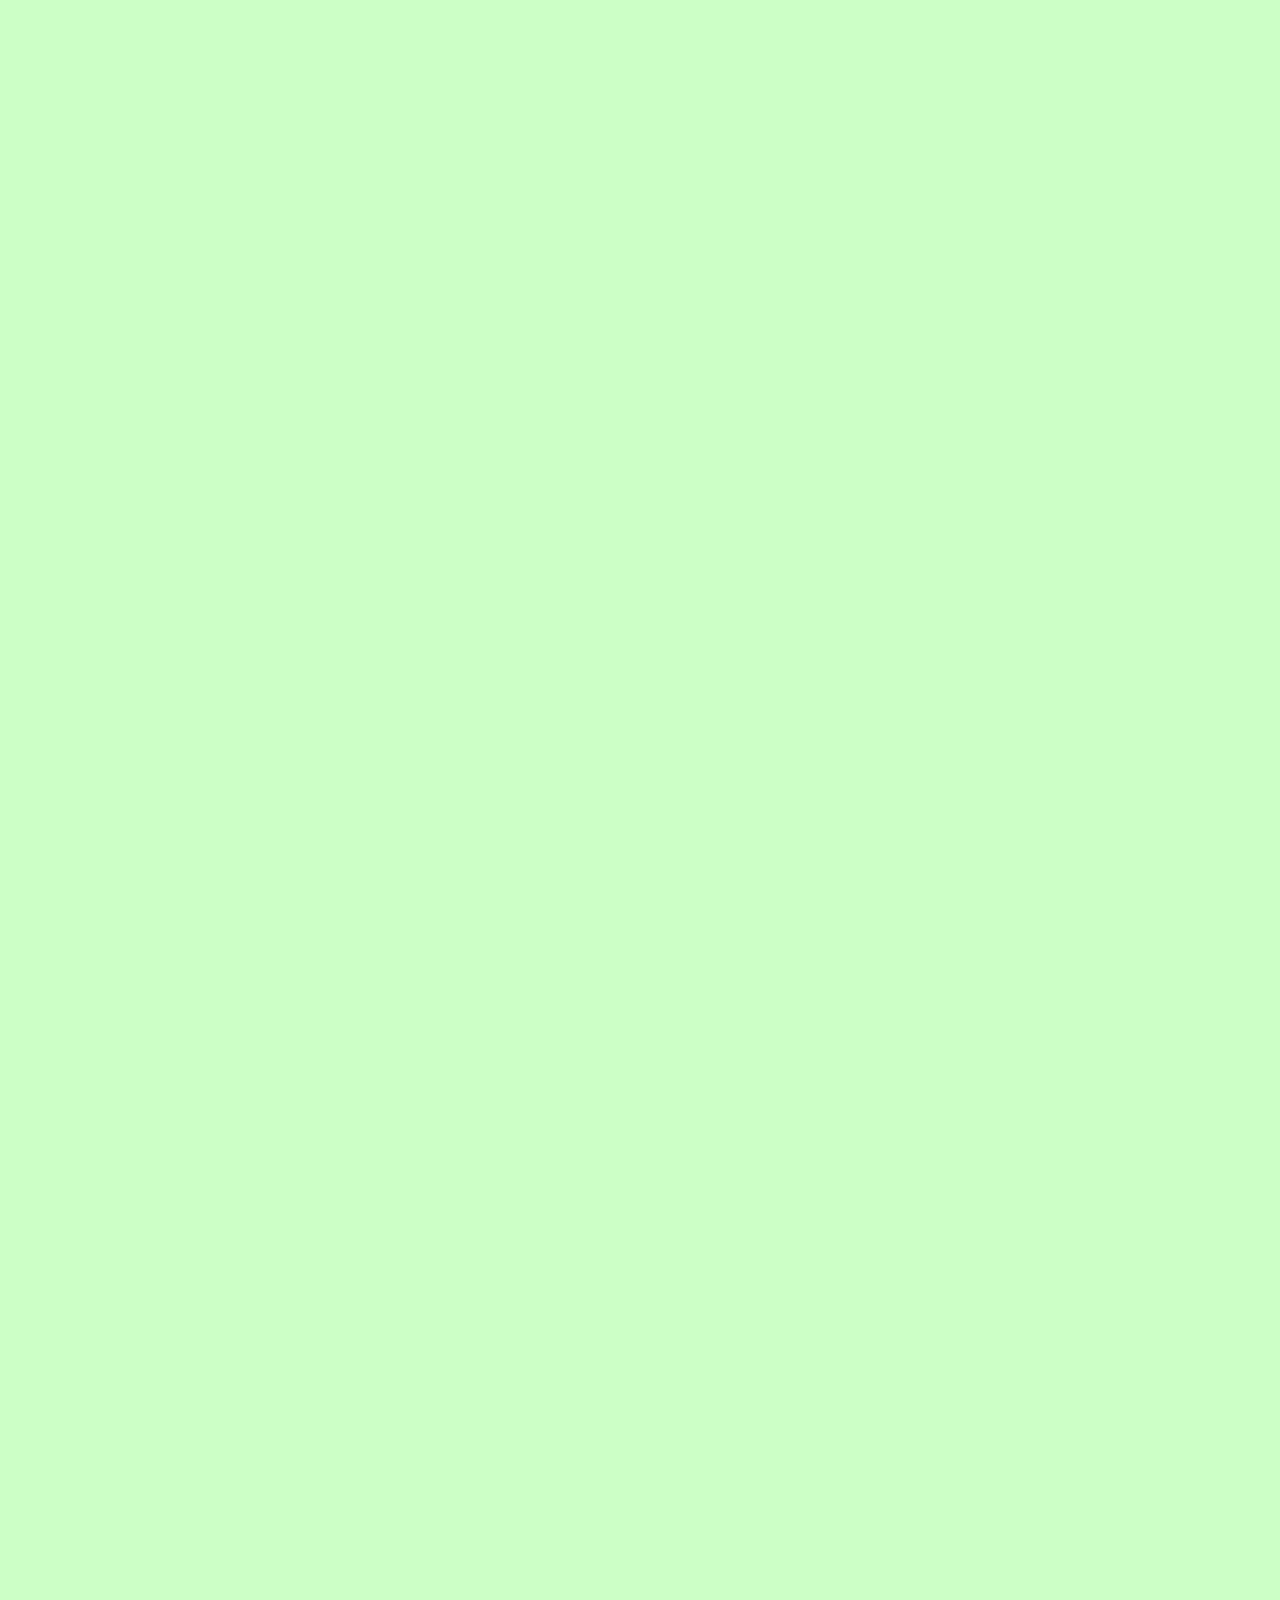
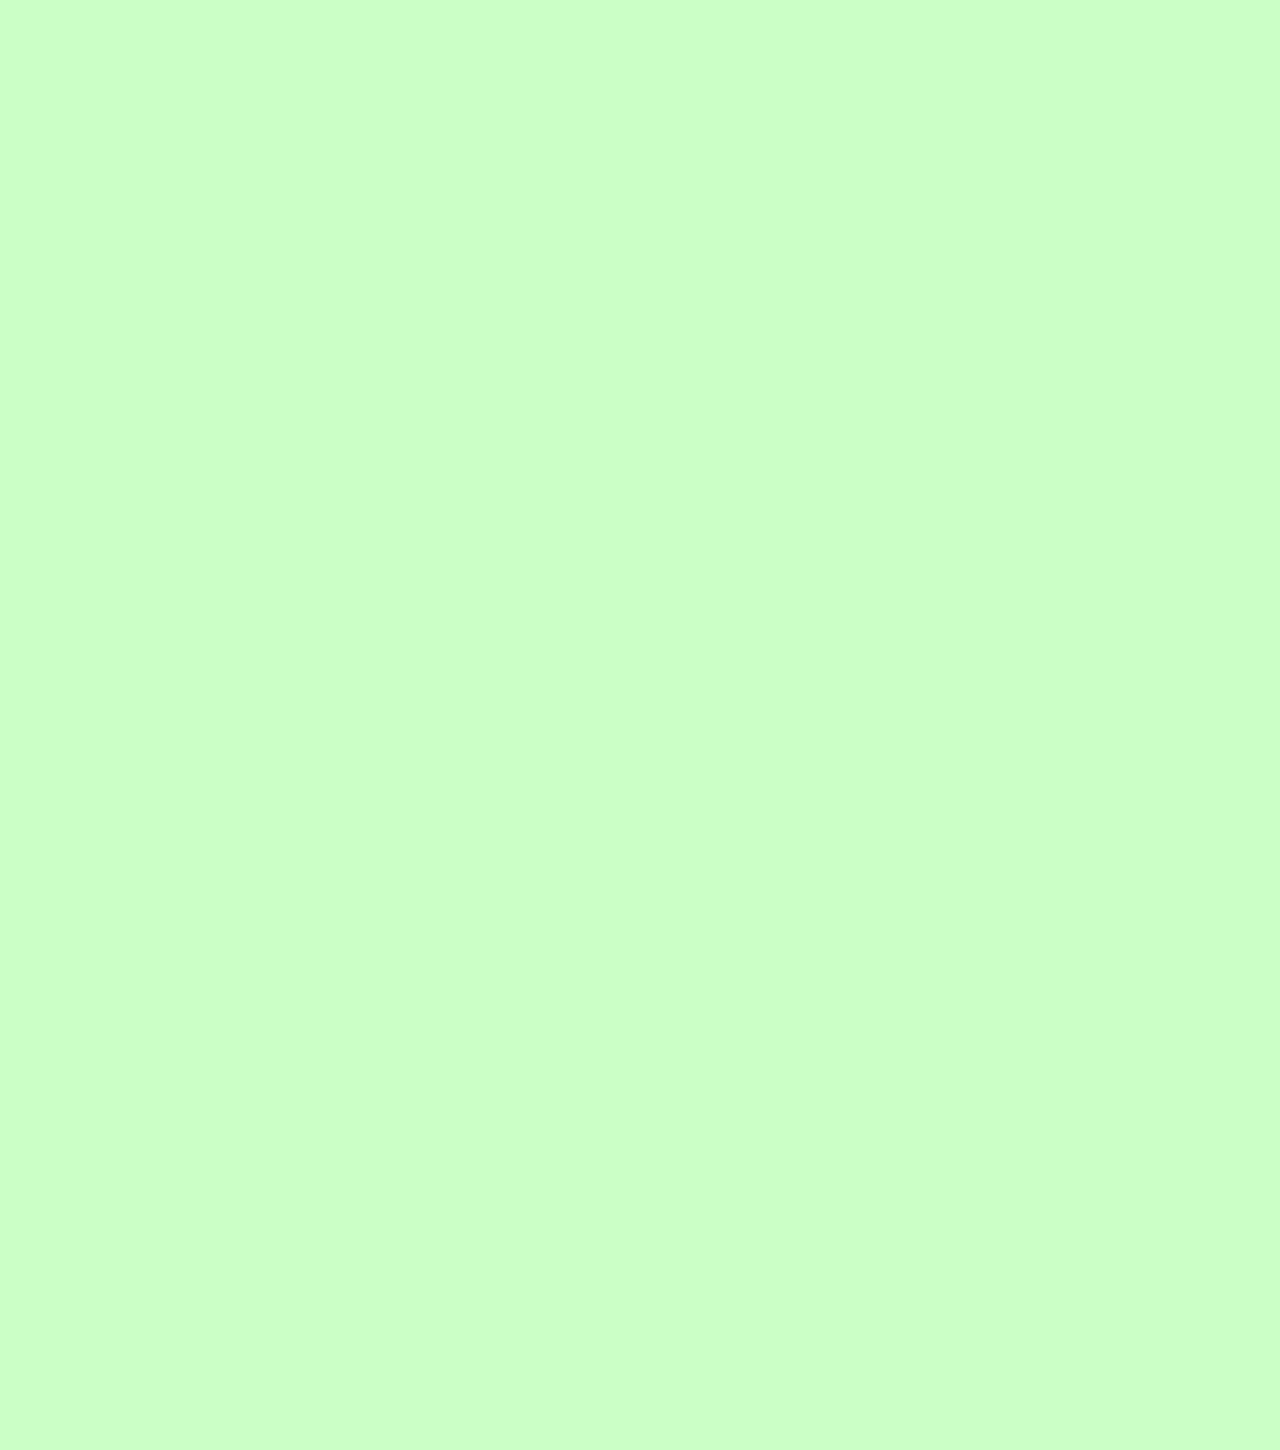
==== commit 64f67fcd: "shadow" ====
--- a/chat.html
+++ b/chat.html
@@ -39,7 +39,9 @@
       <div class="chat__timestamp">Tuesday, June 30, 2020</div>
 
       <div class="message-row">
-        <img src="https://avatars3.githubusercontent.com/u/3612017" />
+        <img
+          src="http://pm1.narvii.com/6925/36725a76f53deb0298adf3e4607772f18832a5f6r1-1024-1024v2_uhq.jpg"
+        />
         <div class="message-row__content">
           <span class="message__author">Nicolas</span>
           <div class="message__info">
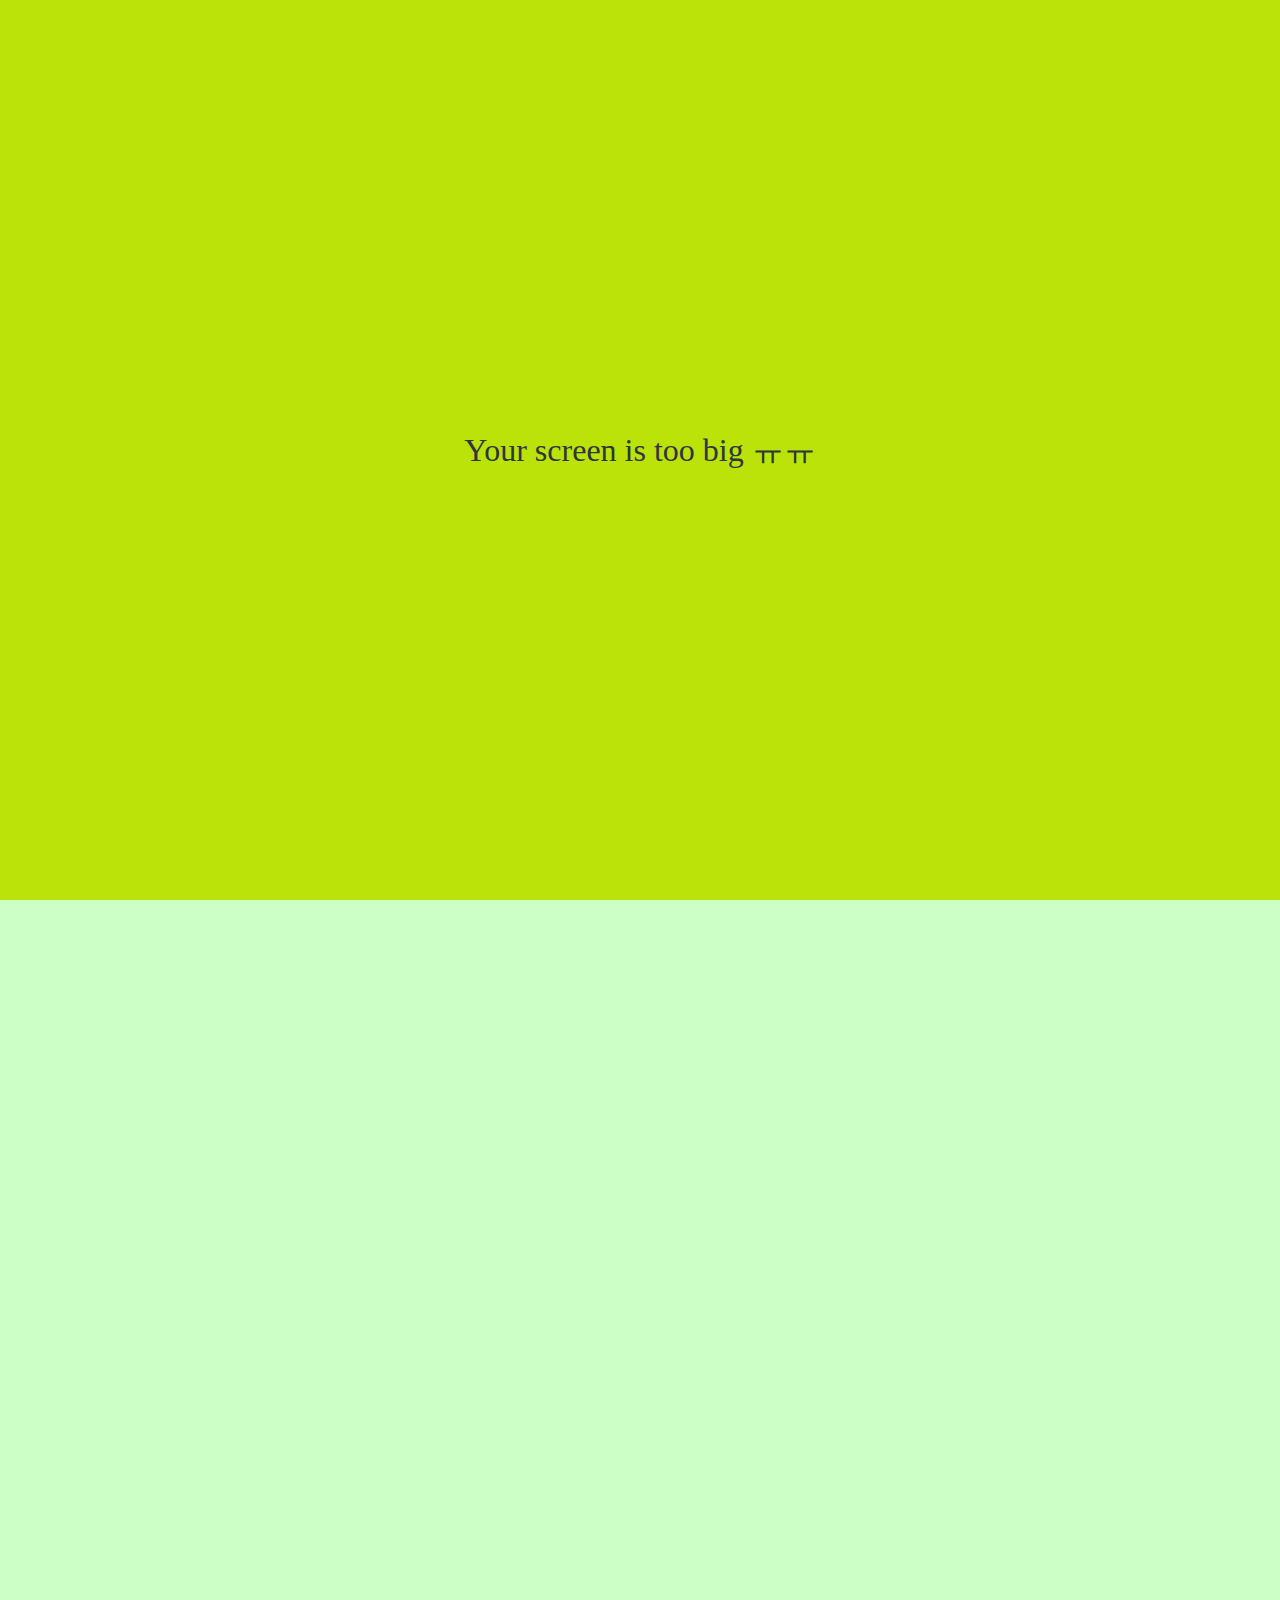
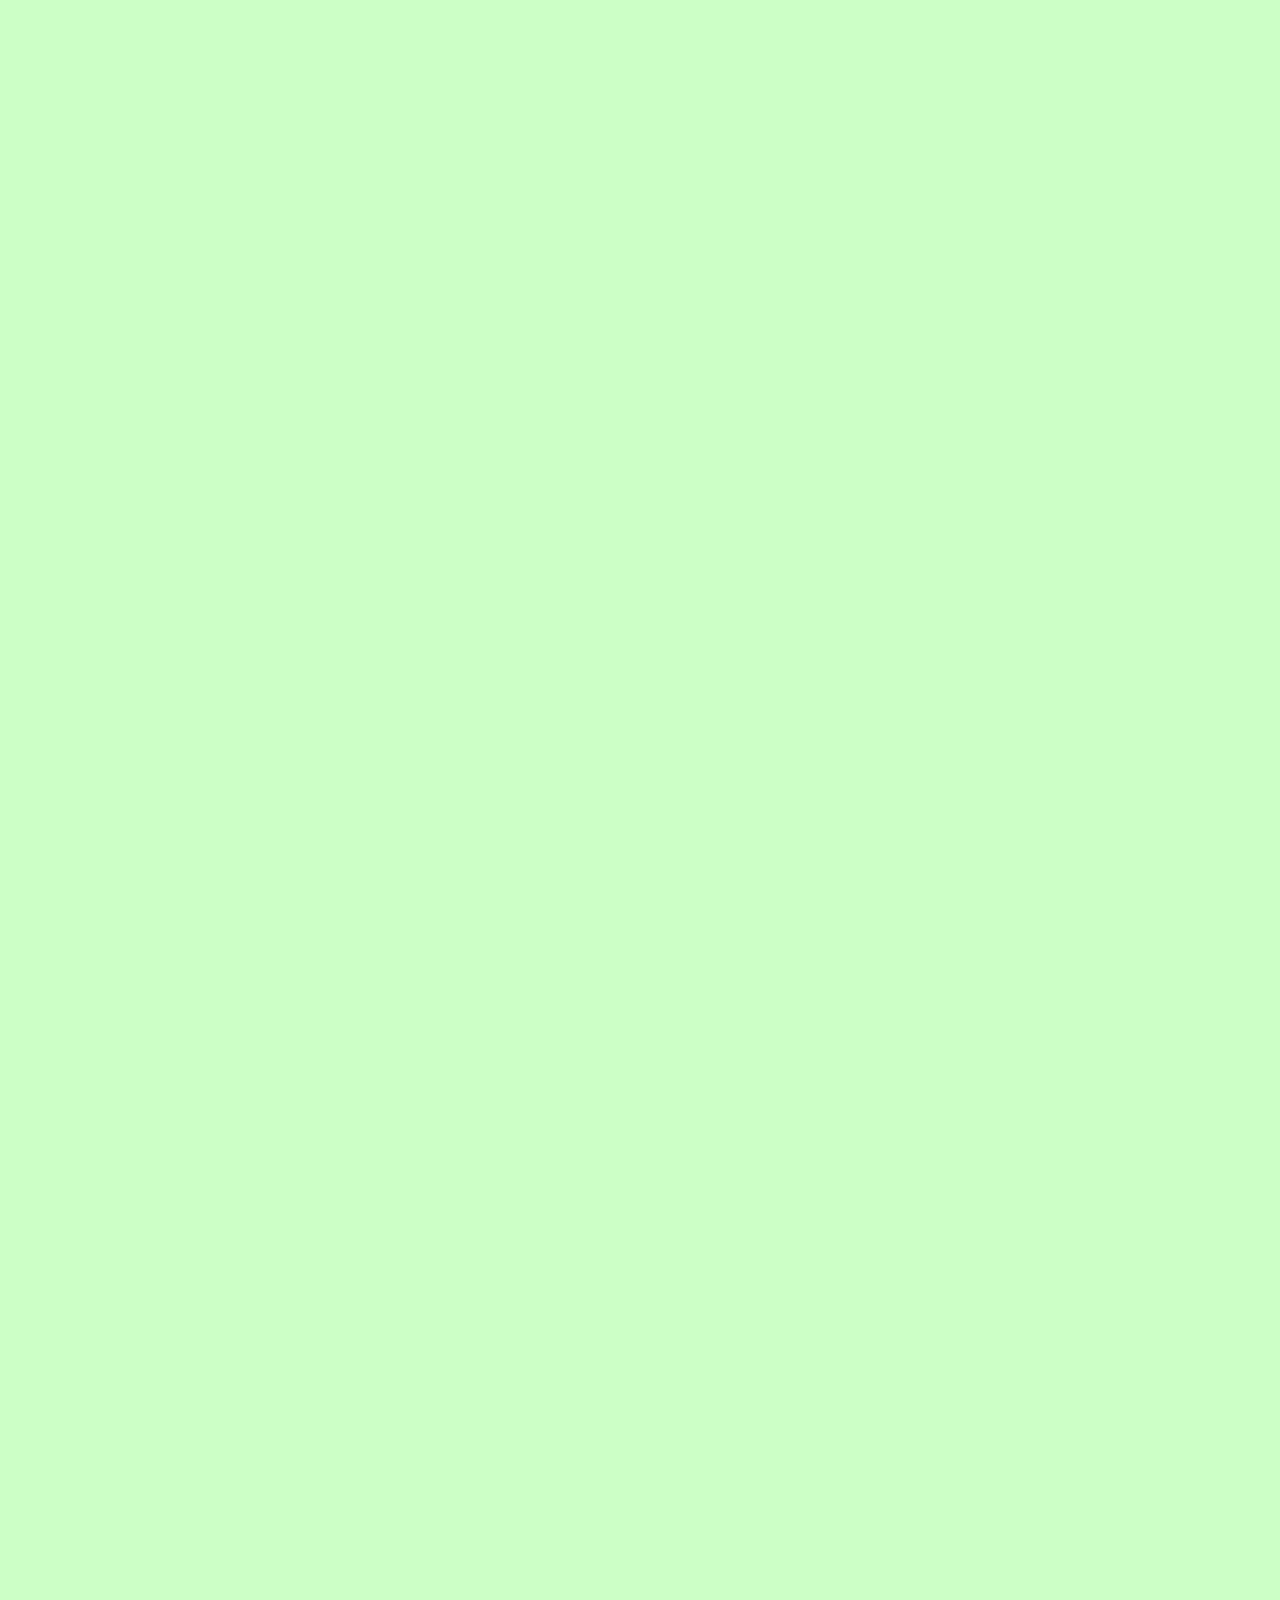
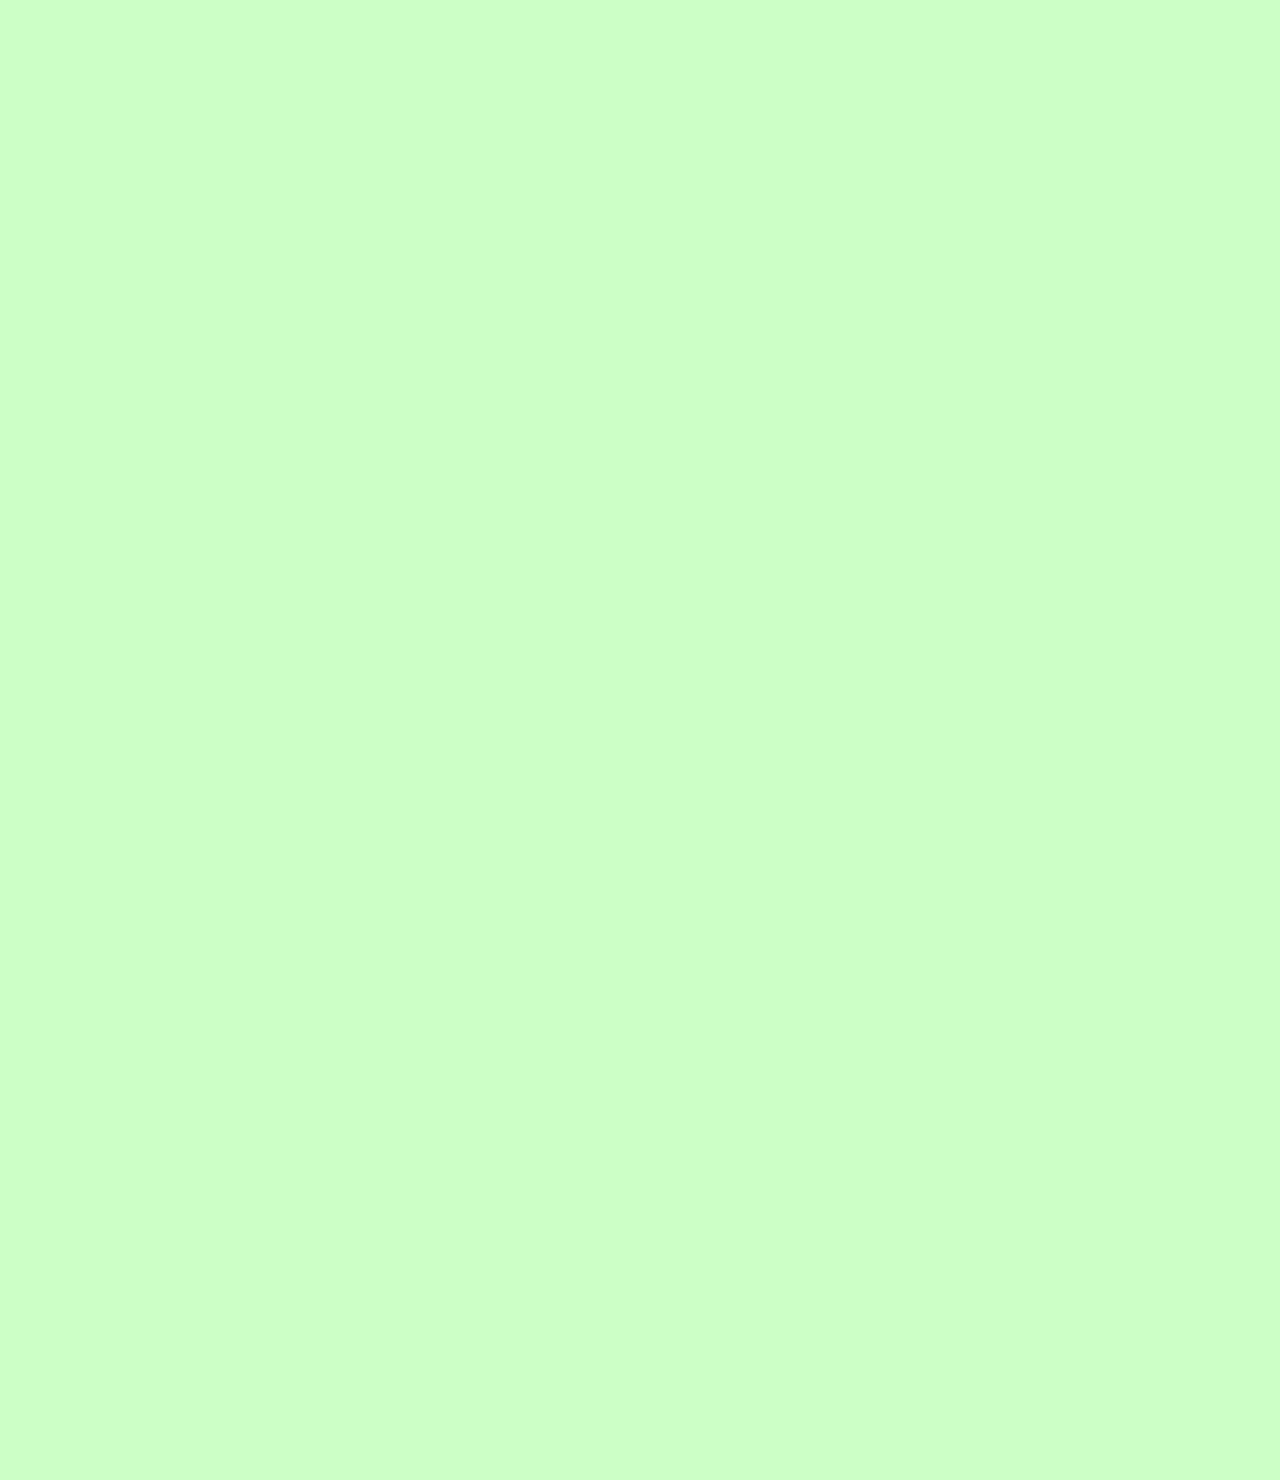
==== commit 1c395e3e: "123" ====
--- a/chat.html
+++ b/chat.html
@@ -27,7 +27,7 @@
         <a href="chats.html"> <i class="fas fa-angle-left fa-3x"></i></a>
       </div>
       <div class="alt-header__column">
-        <h1 class="alt-header__title">니코</h1>
+        <h1 class="alt-header__title">NCTzen</h1>
       </div>
       <div class="alt-header__column">
         <span><i class="fas fa-search fa-lg"></i></span>
@@ -43,7 +43,7 @@
           src="http://pm1.narvii.com/6925/36725a76f53deb0298adf3e4607772f18832a5f6r1-1024-1024v2_uhq.jpg"
         />
         <div class="message-row__content">
-          <span class="message__author">Nicolas</span>
+          <span class="message__author">NCTzen</span>
           <div class="message__info">
             <span class="message_bubble">Hi</span>
             <span class="message__time">21:27</span>
